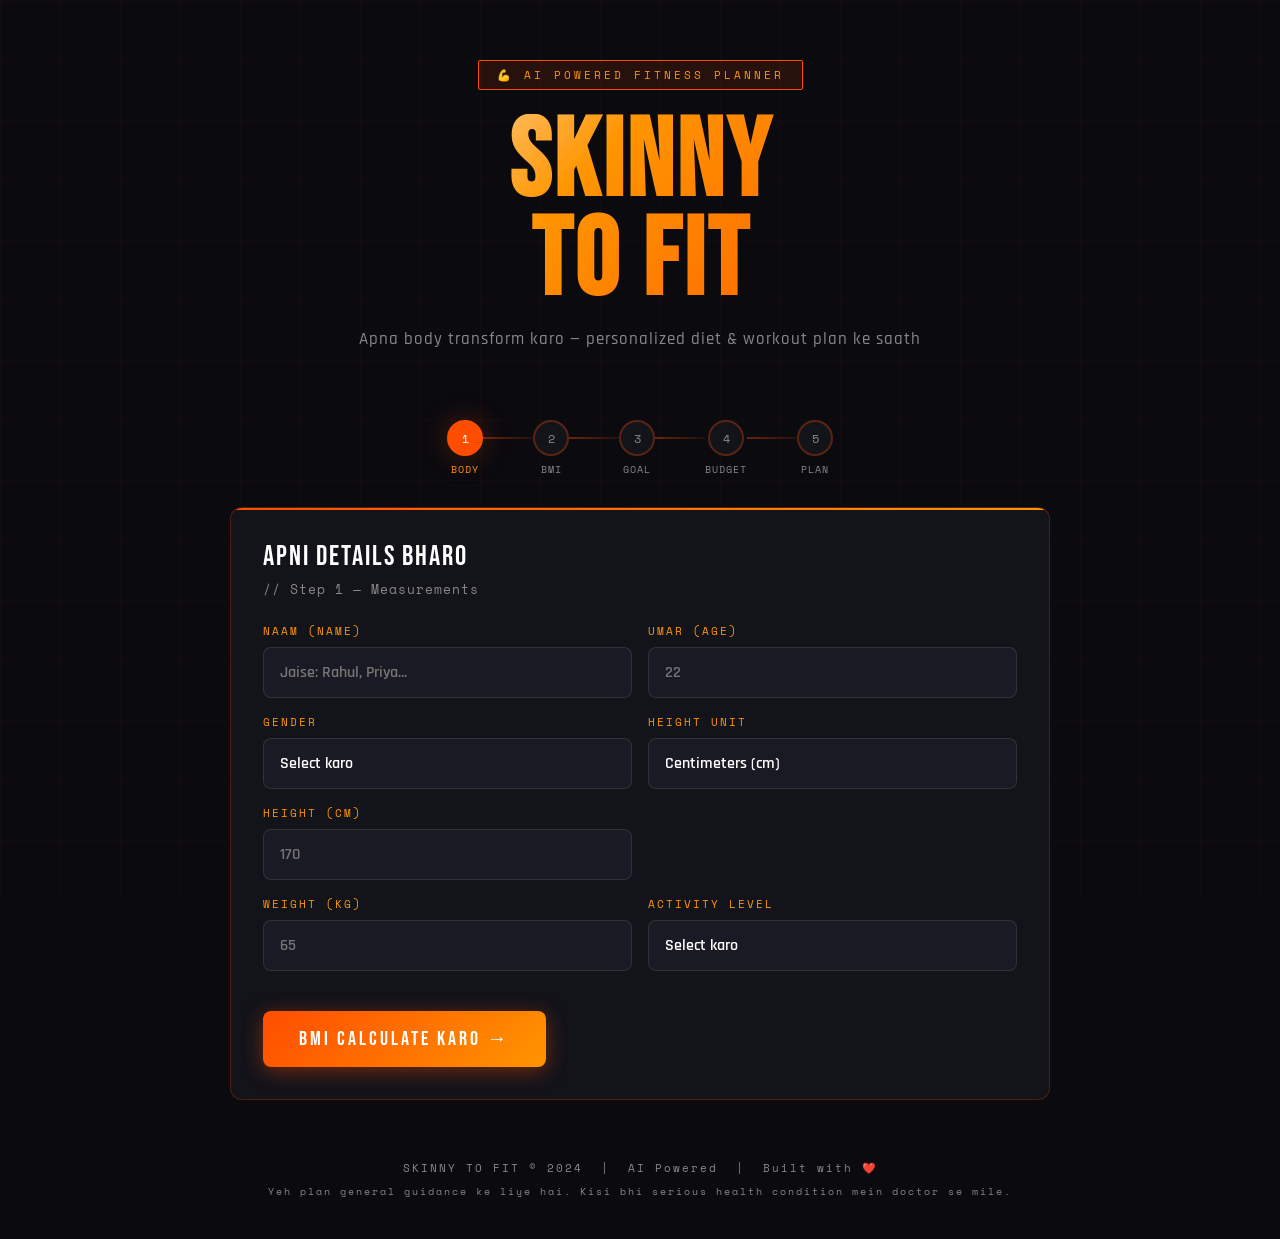
==== index (5).html @ f71738bb "Add files via upload" ====
<!DOCTYPE html>
<html lang="en">
<head>
<meta charset="UTF-8">
<meta name="viewport" content="width=device-width, initial-scale=1.0">
<title>Skinny to Fit 💪</title>
<link href="https://fonts.googleapis.com/css2?family=Bebas+Neue&family=Rajdhani:wght@400;500;600;700&family=Space+Mono:wght@400;700&display=swap" rel="stylesheet">
<style>
  :root {
    --bg: #0a0a0f;
    --card: #13131a;
    --card2: #1a1a24;
    --accent: #ff4d00;
    --accent2: #ff9500;
    --green: #00ff88;
    --blue: #00c8ff;
    --text: #f0f0f0;
    --muted: #888;
    --border: rgba(255,77,0,0.25);
    --glow: 0 0 30px rgba(255,77,0,0.3);
  }
  * { margin:0; padding:0; box-sizing:border-box; }
  html { scroll-behavior: smooth; }

  body {
    background: var(--bg);
    color: var(--text);
    font-family: 'Rajdhani', sans-serif;
    font-size: 16px;
    min-height: 100vh;
    overflow-x: hidden;
  }

  /* BG GRID */
  body::before {
    content:'';
    position:fixed; inset:0; z-index:0;
    background-image:
      linear-gradient(rgba(255,77,0,0.04) 1px, transparent 1px),
      linear-gradient(90deg, rgba(255,77,0,0.04) 1px, transparent 1px);
    background-size: 60px 60px;
    pointer-events:none;
  }

  .container { max-width: 860px; margin: 0 auto; padding: 0 20px; position:relative; z-index:1; }

  /* HERO */
  .hero {
    text-align:center;
    padding: 60px 20px 30px;
    position:relative;
  }
  .hero-badge {
    display:inline-block;
    background: rgba(255,77,0,0.12);
    border: 1px solid var(--accent);
    color: var(--accent2);
    font-family:'Space Mono',monospace;
    font-size:11px;
    letter-spacing:3px;
    padding: 6px 18px;
    border-radius:2px;
    margin-bottom:24px;
    text-transform:uppercase;
  }
  .hero h1 {
    font-family: 'Bebas Neue', sans-serif;
    font-size: clamp(64px, 12vw, 110px);
    line-height: 0.9;
    letter-spacing: 3px;
    background: linear-gradient(135deg, #fff 0%, var(--accent2) 40%, var(--accent) 100%);
    -webkit-background-clip: text;
    -webkit-text-fill-color: transparent;
    background-clip: text;
    margin-bottom:16px;
  }
  .hero p {
    color: var(--muted);
    font-size:17px;
    font-weight:500;
    letter-spacing:1px;
  }

  /* STEPS INDICATOR */
  .steps-bar {
    display:flex; align-items:center; justify-content:center;
    gap:0; margin:40px 0 30px;
  }
  .step-dot {
    display:flex; flex-direction:column; align-items:center; gap:6px;
    position:relative;
  }
  .step-dot .dot {
    width:36px; height:36px; border-radius:50%;
    border: 2px solid rgba(255,77,0,0.3);
    background: var(--card);
    display:flex; align-items:center; justify-content:center;
    font-family:'Space Mono',monospace; font-size:12px;
    color: var(--muted);
    transition:all 0.4s;
    position:relative; z-index:1;
  }
  .step-dot.active .dot {
    border-color: var(--accent);
    background: var(--accent);
    color:#fff;
    box-shadow: var(--glow);
  }
  .step-dot.done .dot {
    border-color: var(--green);
    background: rgba(0,255,136,0.15);
    color: var(--green);
  }
  .step-dot .label {
    font-size:10px; letter-spacing:1px; color:var(--muted);
    font-family:'Space Mono',monospace;
    text-align:center;
    white-space:nowrap;
    text-transform:uppercase;
  }
  .step-dot.active .label { color:var(--accent2); }
  .step-line {
    width:50px; height:2px;
    background: linear-gradient(90deg, rgba(255,77,0,0.4), rgba(255,77,0,0.1));
    margin-bottom:22px;
  }
  @media(max-width:600px){ .step-line{width:20px;} .step-dot .label{font-size:8px;} }

  /* SECTION */
  .section {
    display:none;
    animation: fadeUp 0.5s ease;
  }
  .section.active { display:block; }
  @keyframes fadeUp {
    from{opacity:0;transform:translateY(24px);}
    to{opacity:1;transform:translateY(0);}
  }

  /* CARD */
  .card {
    background: var(--card);
    border: 1px solid var(--border);
    border-radius:12px;
    padding:32px;
    margin-bottom:20px;
    position:relative;
    overflow:hidden;
  }
  .card::before {
    content:'';
    position:absolute; top:0; left:0; right:0; height:2px;
    background: linear-gradient(90deg, var(--accent), var(--accent2));
  }
  .card-title {
    font-family:'Bebas Neue',sans-serif;
    font-size:28px;
    letter-spacing:2px;
    margin-bottom:6px;
    color:#fff;
  }
  .card-sub {
    color:var(--muted); font-size:13px; letter-spacing:1px;
    margin-bottom:24px; font-family:'Space Mono',monospace;
  }

  /* FORM ELEMENTS */
  .row { display:grid; grid-template-columns:1fr 1fr; gap:16px; }
  @media(max-width:600px){ .row{grid-template-columns:1fr;} }
  .row3 { display:grid; grid-template-columns:1fr 1fr 1fr; gap:16px; }
  @media(max-width:600px){ .row3{grid-template-columns:1fr;} }

  .field { margin-bottom:16px; }
  .field label {
    display:block; font-size:11px; letter-spacing:2px;
    color:var(--accent2); font-family:'Space Mono',monospace;
    text-transform:uppercase; margin-bottom:8px;
  }
  .field input, .field select {
    width:100%; padding:14px 16px;
    background: var(--card2);
    border: 1px solid rgba(255,255,255,0.1);
    border-radius:8px;
    color:#fff;
    font-family:'Rajdhani',sans-serif;
    font-size:16px; font-weight:600;
    outline:none; transition:all 0.3s;
    -webkit-appearance:none;
  }
  .field input:focus, .field select:focus {
    border-color: var(--accent);
    box-shadow: 0 0 0 3px rgba(255,77,0,0.15);
  }
  .field select option { background:#1a1a24; }

  /* BMI DISPLAY */
  .bmi-display {
    text-align:center;
    padding:32px;
    background: var(--card2);
    border-radius:12px;
    margin:20px 0;
    border: 1px solid rgba(255,255,255,0.06);
    position:relative;
  }
  .bmi-number {
    font-family:'Bebas Neue',sans-serif;
    font-size:90px;
    line-height:1;
    transition:color 0.4s;
  }
  .bmi-label {
    font-family:'Bebas Neue',sans-serif;
    font-size:28px;
    letter-spacing:4px;
    margin:8px 0;
  }
  .bmi-msg {
    color:var(--muted); font-size:14px;
    font-family:'Space Mono',monospace;
    line-height:1.6; max-width:400px; margin:12px auto 0;
  }

  /* BMI SCALE BAR */
  .bmi-scale {
    margin:20px 0; position:relative;
  }
  .bmi-track {
    height:10px; border-radius:10px;
    background: linear-gradient(90deg, #00c8ff 0%, #00ff88 25%, #ff9500 55%, #ff4d00 80%, #ff0000 100%);
    position:relative; overflow:visible;
  }
  .bmi-pointer {
    width:18px; height:18px; border-radius:50%;
    background:#fff; border:3px solid #000;
    position:absolute; top:50%; transform:translate(-50%,-50%);
    box-shadow:0 0 12px rgba(255,255,255,0.6);
    transition: left 0.6s cubic-bezier(.34,1.56,.64,1);
  }
  .bmi-scale-labels {
    display:flex; justify-content:space-between;
    margin-top:8px;
    font-size:10px; font-family:'Space Mono',monospace; color:var(--muted);
  }

  /* GOAL CARDS */
  .goal-grid { display:grid; grid-template-columns:1fr 1fr 1fr; gap:14px; }
  @media(max-width:600px){ .goal-grid{grid-template-columns:1fr;} }

  .goal-card {
    background:var(--card2);
    border:2px solid rgba(255,255,255,0.08);
    border-radius:12px;
    padding:22px 16px;
    text-align:center;
    cursor:pointer;
    transition:all 0.3s;
    position:relative;
    overflow:hidden;
  }
  .goal-card:hover { border-color:rgba(255,77,0,0.5); transform:translateY(-3px); }
  .goal-card.selected {
    border-color:var(--accent);
    background: rgba(255,77,0,0.08);
    box-shadow:var(--glow);
  }
  .goal-card .icon { font-size:36px; margin-bottom:12px; display:block; }
  .goal-card .name {
    font-family:'Bebas Neue',sans-serif;
    font-size:20px; letter-spacing:2px;
    color:#fff; margin-bottom:6px;
  }
  .goal-card .desc { color:var(--muted); font-size:12px; line-height:1.5; }

  /* ACTIVITY LEVEL */
  .activity-grid { display:grid; grid-template-columns:1fr 1fr; gap:12px; }
  @media(max-width:600px){ .activity-grid{grid-template-columns:1fr;} }
  .act-card {
    background:var(--card2);
    border:2px solid rgba(255,255,255,0.08);
    border-radius:10px;
    padding:16px;
    cursor:pointer;
    transition:all 0.3s;
  }
  .act-card:hover { border-color:rgba(255,77,0,0.4); }
  .act-card.selected { border-color:var(--accent); background:rgba(255,77,0,0.08); }
  .act-card .act-name { font-weight:700; font-size:15px; margin-bottom:4px; }
  .act-card .act-desc { color:var(--muted); font-size:12px; }

  /* BUDGET */
  .budget-options { display:grid; grid-template-columns:repeat(3,1fr); gap:12px; margin-bottom:16px; }
  @media(max-width:600px){ .budget-options{grid-template-columns:1fr;} }
  .bud-card {
    background:var(--card2);
    border:2px solid rgba(255,255,255,0.08);
    border-radius:10px;
    padding:20px 14px;
    text-align:center;
    cursor:pointer;
    transition:all 0.3s;
  }
  .bud-card:hover { border-color:rgba(0,200,255,0.5); }
  .bud-card.selected { border-color:var(--blue); background:rgba(0,200,255,0.08); }
  .bud-card .bud-icon { font-size:28px; margin-bottom:8px; }
  .bud-card .bud-name { font-family:'Bebas Neue',sans-serif; font-size:18px; letter-spacing:2px; }
  .bud-card .bud-range { color:var(--muted); font-size:12px; font-family:'Space Mono',monospace; margin-top:4px; }

  /* BUTTONS */
  .btn {
    padding:16px 36px;
    border-radius:8px;
    border:none;
    cursor:pointer;
    font-family:'Bebas Neue',sans-serif;
    font-size:20px;
    letter-spacing:3px;
    transition:all 0.3s;
    display:inline-flex; align-items:center; gap:10px;
  }
  .btn-primary {
    background: linear-gradient(135deg, var(--accent), var(--accent2));
    color:#fff;
    box-shadow: 0 4px 20px rgba(255,77,0,0.4);
  }
  .btn-primary:hover { transform:translateY(-2px); box-shadow:0 8px 30px rgba(255,77,0,0.5); }
  .btn-primary:active { transform:translateY(0); }
  .btn-outline {
    background:transparent;
    border:2px solid rgba(255,255,255,0.15);
    color:var(--muted);
  }
  .btn-outline:hover { border-color:rgba(255,77,0,0.5); color:var(--text); }
  .btn-generate {
    background: linear-gradient(135deg, #00ff88, #00c8ff);
    color:#000;
    box-shadow:0 4px 24px rgba(0,255,136,0.35);
    width:100%;
    justify-content:center;
    font-size:24px;
    padding:20px;
  }
  .btn-generate:hover { transform:translateY(-3px); box-shadow:0 10px 40px rgba(0,255,136,0.45); }
  .btn-generate:disabled { opacity:0.5; cursor:not-allowed; transform:none; }

  .btn-row { display:flex; gap:12px; align-items:center; margin-top:24px; }

  /* RESULT */
  #result-section { display:none; }
  #result-section.active { display:block; }

  .result-header {
    text-align:center;
    padding:40px 20px;
  }
  .result-header h2 {
    font-family:'Bebas Neue',sans-serif;
    font-size:clamp(40px,8vw,72px);
    background:linear-gradient(135deg,#00ff88,#00c8ff);
    -webkit-background-clip:text; -webkit-text-fill-color:transparent;
    background-clip:text;
    margin-bottom:10px;
  }
  .result-header p { color:var(--muted); font-family:'Space Mono',monospace; font-size:13px; }

  .plan-tabs {
    display:flex; gap:0; margin-bottom:24px;
    border-radius:10px; overflow:hidden;
    border:1px solid rgba(255,255,255,0.1);
  }
  .tab-btn {
    flex:1; padding:14px;
    background:var(--card2);
    border:none; color:var(--muted);
    font-family:'Bebas Neue',sans-serif;
    font-size:18px; letter-spacing:2px;
    cursor:pointer; transition:all 0.3s;
  }
  .tab-btn.active { background:var(--accent); color:#fff; }

  .tab-content { display:none; }
  .tab-content.active { display:block; animation:fadeUp 0.3s ease; }

  /* AI RESPONSE */
  .ai-response {
    background:var(--card);
    border:1px solid rgba(0,255,136,0.2);
    border-radius:12px;
    padding:28px;
    position:relative;
    white-space:pre-wrap;
    font-family:'Rajdhani',sans-serif;
    font-size:16px;
    line-height:1.7;
    min-height:300px;
  }
  .ai-response::before {
    content:'AI POWERED';
    position:absolute; top:12px; right:16px;
    font-family:'Space Mono',monospace;
    font-size:9px; letter-spacing:2px;
    color:var(--green); opacity:0.6;
  }
  .loading-dots {
    display:inline-flex; gap:6px; align-items:center;
    padding:20px 0;
  }
  .loading-dots span {
    width:8px; height:8px; border-radius:50%;
    background:var(--accent);
    animation:bounce 1.2s infinite;
  }
  .loading-dots span:nth-child(2){ animation-delay:0.2s; }
  .loading-dots span:nth-child(3){ animation-delay:0.4s; }
  @keyframes bounce {
    0%,60%,100%{transform:translateY(0);}
    30%{transform:translateY(-10px);}
  }

  /* STAT PILLS */
  .stat-row {
    display:flex; flex-wrap:wrap; gap:10px; margin:20px 0;
  }
  .stat-pill {
    background:var(--card2);
    border:1px solid rgba(255,255,255,0.08);
    border-radius:6px;
    padding:10px 16px;
    font-family:'Space Mono',monospace; font-size:12px;
  }
  .stat-pill .val { color:var(--accent2); font-weight:700; font-size:16px; display:block; }
  .stat-pill .key { color:var(--muted); font-size:10px; }

  /* SEPARATOR */
  .sep {
    height:1px;
    background:linear-gradient(90deg, transparent, rgba(255,77,0,0.3), transparent);
    margin:24px 0;
  }

  /* FOOTER */
  footer {
    text-align:center; padding:40px 20px;
    color:var(--muted); font-family:'Space Mono',monospace; font-size:11px;
    letter-spacing:2px;
  }

  /* TYPEWRITER */
  .typewriter { border-right:2px solid var(--accent); }

  /* CHECKBOX TOGGLE */
  .toggle-row { display:flex; align-items:center; gap:12px; margin-bottom:12px; cursor:pointer; }
  .toggle {
    width:44px; height:24px; border-radius:12px;
    background:rgba(255,255,255,0.1);
    position:relative; transition:background 0.3s; flex-shrink:0;
  }
  .toggle::after {
    content:''; position:absolute;
    width:18px; height:18px; border-radius:50%;
    background:#fff; top:3px; left:3px;
    transition:left 0.3s;
  }
  .toggle.on { background:var(--accent); }
  .toggle.on::after { left:23px; }

  /* TAGS */
  .tag {
    display:inline-block;
    background:rgba(255,77,0,0.12);
    border:1px solid rgba(255,77,0,0.3);
    color:var(--accent2);
    font-size:11px; letter-spacing:1px;
    padding:4px 10px; border-radius:4px;
    font-family:'Space Mono',monospace;
    text-transform:uppercase; margin:3px;
  }
  .tag.green { background:rgba(0,255,136,0.1); border-color:rgba(0,255,136,0.3); color:var(--green); }
  .tag.blue { background:rgba(0,200,255,0.1); border-color:rgba(0,200,255,0.3); color:var(--blue); }

  /* NOTIFICATION */
  .notif {
    position:fixed; bottom:24px; right:24px;
    background:var(--card);
    border:1px solid var(--accent);
    border-radius:10px;
    padding:14px 20px;
    font-family:'Space Mono',monospace; font-size:12px;
    box-shadow: var(--glow);
    z-index:100;
    transform:translateY(100px); opacity:0;
    transition:all 0.4s cubic-bezier(.34,1.56,.64,1);
    max-width:300px;
  }
  .notif.show { transform:translateY(0); opacity:1; }

  /* RESPONSIVE TWEAKS */
  @media(max-width:480px){
    .card { padding:20px 16px; }
    .btn { padding:14px 24px; font-size:17px; }
  }
</style>
</head>
<body>

<div class="container">
  <!-- HERO -->
  <div class="hero">
    <div class="hero-badge">💪 AI Powered Fitness Planner</div>
    <h1>SKINNY<br>TO FIT</h1>
    <p>Apna body transform karo — personalized diet & workout plan ke saath</p>
  </div>

  <!-- STEPS BAR -->
  <div class="steps-bar">
    <div class="step-dot active" id="step1-dot">
      <div class="dot">1</div>
      <div class="label">Body</div>
    </div>
    <div class="step-line"></div>
    <div class="step-dot" id="step2-dot">
      <div class="dot">2</div>
      <div class="label">BMI</div>
    </div>
    <div class="step-line"></div>
    <div class="step-dot" id="step3-dot">
      <div class="dot">3</div>
      <div class="label">Goal</div>
    </div>
    <div class="step-line"></div>
    <div class="step-dot" id="step4-dot">
      <div class="dot">4</div>
      <div class="label">Budget</div>
    </div>
    <div class="step-line"></div>
    <div class="step-dot" id="step5-dot">
      <div class="dot">5</div>
      <div class="label">Plan</div>
    </div>
  </div>

  <!-- SECTION 1: BODY STATS -->
  <div class="section active" id="sec1">
    <div class="card">
      <div class="card-title">APNI DETAILS BHARO</div>
      <div class="card-sub">// Step 1 — Measurements</div>

      <div class="row">
        <div class="field">
          <label>Naam (Name)</label>
          <input type="text" id="name" placeholder="Jaise: Rahul, Priya...">
        </div>
        <div class="field">
          <label>Umar (Age)</label>
          <input type="number" id="age" placeholder="22" min="10" max="100">
        </div>
      </div>

      <div class="row">
        <div class="field">
          <label>Gender</label>
          <select id="gender">
            <option value="">Select karo</option>
            <option value="male">Male (Mard)</option>
            <option value="female">Female (Aurat)</option>
          </select>
        </div>
        <div class="field">
          <label>Height Unit</label>
          <select id="height-unit" onchange="toggleHeightInput()">
            <option value="cm">Centimeters (cm)</option>
            <option value="ft">Feet & Inches</option>
          </select>
        </div>
      </div>

      <div class="row" id="height-cm-row">
        <div class="field">
          <label>Height (cm)</label>
          <input type="number" id="height-cm" placeholder="170" min="100" max="250">
        </div>
      </div>
      <div class="row" id="height-ft-row" style="display:none;">
        <div class="field">
          <label>Height — Feet</label>
          <input type="number" id="height-ft" placeholder="5" min="3" max="8">
        </div>
        <div class="field">
          <label>Height — Inches</label>
          <input type="number" id="height-in" placeholder="7" min="0" max="11">
        </div>
      </div>

      <div class="row">
        <div class="field">
          <label>Weight (kg)</label>
          <input type="number" id="weight" placeholder="65" min="20" max="300">
        </div>
        <div class="field">
          <label>Activity Level</label>
          <select id="activity">
            <option value="">Select karo</option>
            <option value="sedentary">Sedentary — Koi exercise nahi</option>
            <option value="light">Light — Thodi walk etc</option>
            <option value="moderate">Moderate — Week mein 3-4 din</option>
            <option value="active">Active — Almost daily</option>
            <option value="very_active">Very Active — Intense daily</option>
          </select>
        </div>
      </div>

      <div class="btn-row">
        <button class="btn btn-primary" onclick="calcBMI()">
          BMI CALCULATE KARO →
        </button>
      </div>
    </div>
  </div>

  <!-- SECTION 2: BMI RESULT -->
  <div class="section" id="sec2">
    <div class="card">
      <div class="card-title">TERA BMI</div>
      <div class="card-sub">// Step 2 — Body Mass Index</div>

      <div class="bmi-display">
        <div class="bmi-number" id="bmi-val">--</div>
        <div class="bmi-label" id="bmi-cat">—</div>
        <div class="bmi-msg" id="bmi-msg">Apni details bhar ke BMI calculate karo</div>
      </div>

      <div class="bmi-scale">
        <div class="bmi-track">
          <div class="bmi-pointer" id="bmi-ptr" style="left:0%"></div>
        </div>
        <div class="bmi-scale-labels">
          <span>Underweight<br>&lt;18.5</span>
          <span>Normal<br>18.5–25</span>
          <span>Overweight<br>25–30</span>
          <span>Obese<br>&gt;30</span>
        </div>
      </div>

      <div class="stat-row" id="stat-pills"></div>

      <div class="btn-row">
        <button class="btn btn-outline" onclick="goTo(1)">← Wapas</button>
        <button class="btn btn-primary" onclick="goTo(3)">GOAL SELECT KARO →</button>
      </div>
    </div>
  </div>

  <!-- SECTION 3: GOAL -->
  <div class="section" id="sec3">
    <div class="card">
      <div class="card-title">APNA GOAL CHUNO</div>
      <div class="card-sub">// Step 3 — Fitness Goal</div>

      <div class="goal-grid">
        <div class="goal-card" onclick="selectGoal('muscle_gain', this)">
          <span class="icon">💪</span>
          <div class="name">MUSCLE GAIN</div>
          <div class="desc">Muscle build karna hai, body bananai hai</div>
        </div>
        <div class="goal-card" onclick="selectGoal('fat_loss', this)">
          <span class="icon">🔥</span>
          <div class="name">FAT LOSS</div>
          <div class="desc">Pet aur body ka extra fat ghatana hai</div>
        </div>
        <div class="goal-card" onclick="selectGoal('maintain', this)">
          <span class="icon">⚖️</span>
          <div class="name">MAINTAIN</div>
          <div class="desc">Current weight maintain karna hai, fit rehna hai</div>
        </div>
        <div class="goal-card" onclick="selectGoal('skinny_to_fit', this)">
          <span class="icon">🦴</span>
          <div class="name">SKINNY TO FIT</div>
          <div class="desc">Patla hoon, muscle + weight gain karna hai</div>
        </div>
        <div class="goal-card" onclick="selectGoal('body_recomp', this)">
          <span class="icon">🔄</span>
          <div class="name">BODY RECOMP</div>
          <div class="desc">Fat lose karte hue muscle gain karna hai</div>
        </div>
        <div class="goal-card" onclick="selectGoal('athletic', this)">
          <span class="icon">🏃</span>
          <div class="name">ATHLETIC</div>
          <div class="desc">Stamina, speed aur performance improve karna</div>
        </div>
      </div>

      <div class="sep"></div>

      <div class="card-sub" style="margin-bottom:16px;">// TARGET AREA (multiple select kar sakte ho)</div>
      <div style="display:flex;flex-wrap:wrap;gap:10px;" id="target-area">
        <div class="tag" onclick="toggleTag(this,'chest')" style="cursor:pointer;font-size:13px;padding:8px 16px;">Chest</div>
        <div class="tag" onclick="toggleTag(this,'back')" style="cursor:pointer;font-size:13px;padding:8px 16px;">Back</div>
        <div class="tag" onclick="toggleTag(this,'arms')" style="cursor:pointer;font-size:13px;padding:8px 16px;">Arms</div>
        <div class="tag" onclick="toggleTag(this,'legs')" style="cursor:pointer;font-size:13px;padding:8px 16px;">Legs</div>
        <div class="tag" onclick="toggleTag(this,'shoulders')" style="cursor:pointer;font-size:13px;padding:8px 16px;">Shoulders</div>
        <div class="tag" onclick="toggleTag(this,'abs')" style="cursor:pointer;font-size:13px;padding:8px 16px;">Abs / Core</div>
        <div class="tag" onclick="toggleTag(this,'glutes')" style="cursor:pointer;font-size:13px;padding:8px 16px;">Glutes</div>
        <div class="tag" onclick="toggleTag(this,'full_body')" style="cursor:pointer;font-size:13px;padding:8px 16px;">Full Body</div>
      </div>

      <div class="sep"></div>
      <div class="card-sub" style="margin-bottom:12px;">// DIETARY PREFERENCE</div>
      <div class="field">
        <select id="diet-pref">
          <option value="no_restriction">Sab kuch khata/khati hoon (No restriction)</option>
          <option value="vegetarian">Vegetarian (Shakahari)</option>
          <option value="vegan">Vegan (No dairy/eggs)</option>
          <option value="eggetarian">Eggetarian (Veg + Eggs)</option>
          <option value="non_veg">Non-Vegetarian</option>
          <option value="jain">Jain Diet</option>
        </select>
      </div>

      <div class="btn-row">
        <button class="btn btn-outline" onclick="goTo(2)">← Wapas</button>
        <button class="btn btn-primary" onclick="goToStep4()">BUDGET STEP →</button>
      </div>
    </div>
  </div>

  <!-- SECTION 4: BUDGET -->
  <div class="section" id="sec4">
    <div class="card">
      <div class="card-title">BUDGET & PREFERENCES</div>
      <div class="card-sub">// Step 4 — Kitna Kharcha Karna Hai?</div>

      <div class="card-sub" style="margin-bottom:12px;">// DAILY DIET BUDGET (per day)</div>
      <div class="budget-options">
        <div class="bud-card" onclick="selectBudget('low',this)">
          <div class="bud-icon">🪙</div>
          <div class="bud-name">BUDGET</div>
          <div class="bud-range">₹100–₹200/day</div>
        </div>
        <div class="bud-card" onclick="selectBudget('mid',this)">
          <div class="bud-icon">💰</div>
          <div class="bud-name">MODERATE</div>
          <div class="bud-range">₹200–₹400/day</div>
        </div>
        <div class="bud-card" onclick="selectBudget('high',this)">
          <div class="bud-icon">💎</div>
          <div class="bud-name">PREMIUM</div>
          <div class="bud-range">₹400–₹800/day</div>
        </div>
      </div>

      <div class="sep"></div>
      <div class="card-sub" style="margin-bottom:12px;">// GYM AVAILABILITY</div>
      <div class="activity-grid">
        <div class="act-card" onclick="selectGym('gym',this)">
          <div class="act-name">🏋️ Gym Member Hoon</div>
          <div class="act-desc">Full equipment available hai</div>
        </div>
        <div class="act-card" onclick="selectGym('home',this)">
          <div class="act-name">🏠 Home Workout</div>
          <div class="act-desc">Ghar pe hi karna hai, bina equipment</div>
        </div>
        <div class="act-card" onclick="selectGym('minimal',this)">
          <div class="act-name">🎽 Minimal Equipment</div>
          <div class="act-desc">Dumbbells / resistance bands hain</div>
        </div>
        <div class="act-card" onclick="selectGym('outdoor',this)">
          <div class="act-name">🌳 Outdoor / Park</div>
          <div class="act-desc">Park mein bodyweight workout</div>
        </div>
      </div>

      <div class="sep"></div>
      <div class="card-sub" style="margin-bottom:12px;">// KITNE DIN WORKOUT KARO GE?</div>
      <div class="field">
        <select id="workout-days">
          <option value="3">3 din per week</option>
          <option value="4">4 din per week</option>
          <option value="5" selected>5 din per week</option>
          <option value="6">6 din per week</option>
          <option value="7">7 din per week (Everyday)</option>
        </select>
      </div>

      <div class="sep"></div>
      <div class="card-sub" style="margin-bottom:12px;">// SUPPLEMENTS</div>
      <label class="toggle-row" onclick="toggleSupp()">
        <div class="toggle" id="supp-toggle"></div>
        <span style="font-size:14px;color:var(--text);">Supplements lene mein interested hoon (Protein powder, Creatine, etc.)</span>
      </label>

      <div class="sep"></div>
      <div class="card-sub" style="margin-bottom:12px;">// HEALTH CONDITIONS (optional)</div>
      <div class="field">
        <input type="text" id="health-cond" placeholder="Jaise: Diabetes, BP, Knee injury, None">
      </div>

      <div class="btn-row">
        <button class="btn btn-outline" onclick="goTo(3)">← Wapas</button>
      </div>
    </div>

    <!-- GENERATE BUTTON -->
    <div style="margin-top:24px;">
      <button class="btn btn-generate" id="gen-btn" onclick="generatePlan()">
        ⚡ MERA PLAN GENERATE KARO
      </button>
    </div>
  </div>

  <!-- SECTION 5: RESULT -->
  <div class="section" id="sec5">
    <div class="result-header">
      <h2>TERA PERSONAL PLAN 🔥</h2>
      <p id="result-subtitle">// AI se generate kiya gaya — sirf tere liye</p>
    </div>

    <div class="stat-row" id="result-stats"></div>

    <div class="plan-tabs">
      <button class="tab-btn active" onclick="switchTab('diet',this)">🥗 DIET PLAN</button>
      <button class="tab-btn" onclick="switchTab('workout',this)">💪 WORKOUT</button>
      <button class="tab-btn" onclick="switchTab('tips',this)">✨ TIPS</button>
    </div>

    <div class="tab-content active" id="tab-diet">
      <div class="ai-response" id="diet-out">
        <div class="loading-dots"><span></span><span></span><span></span></div>
      </div>
    </div>
    <div class="tab-content" id="tab-workout">
      <div class="ai-response" id="workout-out">
        <div class="loading-dots"><span></span><span></span><span></span></div>
      </div>
    </div>
    <div class="tab-content" id="tab-tips">
      <div class="ai-response" id="tips-out">
        <div class="loading-dots"><span></span><span></span><span></span></div>
      </div>
    </div>

    <div class="btn-row" style="margin-top:24px;justify-content:center;">
      <button class="btn btn-outline" onclick="restart()">🔄 Naya Plan Banao</button>
    </div>
  </div>

</div>

<footer>
  <div>SKINNY TO FIT &copy; 2024 &nbsp;|&nbsp; AI Powered &nbsp;|&nbsp; Built with ❤️</div>
  <div style="margin-top:8px;font-size:10px;">Yeh plan general guidance ke liye hai. Kisi bhi serious health condition mein doctor se mile.</div>
</footer>

<div class="notif" id="notif"></div>

<script>
  // ── STATE ──────────────────────────────────────────────────
  const state = {
    step: 1,
    goal: null,
    budget: null,
    gym: null,
    supps: false,
    targets: [],
    bmi: null,
    name: '',
    age: 0,
    gender: '',
    weight: 0,
    heightCm: 0,
    activity: '',
    calories: 0,
  };

  // ── NAVIGATION ─────────────────────────────────────────────
  function goTo(n) {
    document.querySelectorAll('.section').forEach(s => s.classList.remove('active'));
    document.getElementById('sec' + n).classList.add('active');
    state.step = n;
    updateSteps(n);
    window.scrollTo({top:0, behavior:'smooth'});
  }

  function updateSteps(n) {
    for(let i=1;i<=5;i++){
      const dot = document.getElementById('step'+i+'-dot');
      dot.classList.remove('active','done');
      if(i < n) dot.classList.add('done');
      else if(i === n) dot.classList.add('active');
    }
  }

  // ── HEIGHT TOGGLE ──────────────────────────────────────────
  function toggleHeightInput() {
    const unit = document.getElementById('height-unit').value;
    document.getElementById('height-cm-row').style.display = unit === 'cm' ? '' : 'none';
    document.getElementById('height-ft-row').style.display = unit === 'ft' ? '' : 'none';
  }

  function getHeightCm() {
    const unit = document.getElementById('height-unit').value;
    if(unit === 'cm') {
      return parseFloat(document.getElementById('height-cm').value) || 0;
    } else {
      const ft = parseFloat(document.getElementById('height-ft').value) || 0;
      const inch = parseFloat(document.getElementById('height-in').value) || 0;
      return (ft * 30.48) + (inch * 2.54);
    }
  }

  // ── BMI CALC ───────────────────────────────────────────────
  function calcBMI() {
    const name = document.getElementById('name').value.trim();
    const age = parseInt(document.getElementById('age').value);
    const gender = document.getElementById('gender').value;
    const weight = parseFloat(document.getElementById('weight').value);
    const heightCm = getHeightCm();
    const activity = document.getElementById('activity').value;

    if(!name || !age || !gender || !weight || !heightCm || !activity) {
      showNotif('⚠️ Sab fields bharo!');
      return;
    }

    const heightM = heightCm / 100;
    const bmi = weight / (heightM * heightM);
    
    // TDEE Calculation
    let bmr;
    if(gender === 'male') {
      bmr = 10 * weight + 6.25 * heightCm - 5 * age + 5;
    } else {
      bmr = 10 * weight + 6.25 * heightCm - 5 * age - 161;
    }
    const actMul = {sedentary:1.2, light:1.375, moderate:1.55, active:1.725, very_active:1.9};
    const tdee = Math.round(bmr * (actMul[activity] || 1.55));

    // Store
    state.name = name; state.age = age; state.gender = gender;
    state.weight = weight; state.heightCm = heightCm;
    state.activity = activity; state.bmi = bmi; state.calories = tdee;

    // BMI Category
    let cat, color, msg;
    if(bmi < 18.5) {
      cat = 'UNDERWEIGHT'; color = '#00c8ff';
      msg = `${name} bhai/didi, tera weight thoda kam hai. Muscle gain aur weight gain pe focus karo. Calorie surplus mein rehna zaroori hai.`;
    } else if(bmi < 25) {
      cat = 'NORMAL WEIGHT'; color = '#00ff88';
      msg = `Wah ${name}! Tera BMI bilkul sahi range mein hai. Ab goal ke hisaab se aage badh sakte hain — muscle build karo ya fit rehna.`;
    } else if(bmi < 30) {
      cat = 'OVERWEIGHT'; color = '#ff9500';
      msg = `${name}, thoda extra fat hai body pe. Ghabrao mat! Sahi diet aur exercise se 3-6 mahine mein kaafi fark pad sakta hai.`;
    } else {
      cat = 'OBESE'; color = '#ff4d00';
      msg = `${name}, BMI high hai. Diet aur workout dono bahut important hain abhi. Slowly start karo — sustainable changes hi kaam aate hain.`;
    }

    document.getElementById('bmi-val').textContent = bmi.toFixed(1);
    document.getElementById('bmi-val').style.color = color;
    document.getElementById('bmi-cat').textContent = cat;
    document.getElementById('bmi-cat').style.color = color;
    document.getElementById('bmi-msg').textContent = msg;

    // Pointer position (BMI 10-40 range)
    const pct = Math.min(Math.max((bmi - 10) / 30 * 100, 0), 100);
    document.getElementById('bmi-ptr').style.left = pct + '%';

    // Stats
    const ibw = gender === 'male' ? 50 + 2.3*(heightCm/2.54 - 60) : 45.5 + 2.3*(heightCm/2.54 - 60);
    document.getElementById('stat-pills').innerHTML = `
      <div class="stat-pill"><span class="val">${bmi.toFixed(1)}</span><span class="key">BMI Score</span></div>
      <div class="stat-pill"><span class="val">${tdee}</span><span class="key">Daily Calories (TDEE)</span></div>
      <div class="stat-pill"><span class="val">${Math.round(ibw)} kg</span><span class="key">Ideal Weight</span></div>
      <div class="stat-pill"><span class="val">${Math.round(weight * 0.15)} kg</span><span class="key">Est. Body Fat</span></div>
      <div class="stat-pill"><span class="val">${Math.round(heightCm)} cm</span><span class="key">Height</span></div>
      <div class="stat-pill"><span class="val">${weight} kg</span><span class="key">Current Weight</span></div>
    `;

    goTo(2);
  }

  // ── GOAL SELECTION ──────────────────────────────────────────
  function selectGoal(goal, el) {
    document.querySelectorAll('.goal-card').forEach(c => c.classList.remove('selected'));
    el.classList.add('selected');
    state.goal = goal;
  }

  function toggleTag(el, val) {
    el.classList.toggle('green');
    const idx = state.targets.indexOf(val);
    if(idx > -1) state.targets.splice(idx,1);
    else state.targets.push(val);
  }

  function goToStep4() {
    if(!state.goal) { showNotif('⚠️ Pehle apna goal select karo!'); return; }
    state.dietPref = document.getElementById('diet-pref').value;
    goTo(4);
  }

  // ── BUDGET & GYM ───────────────────────────────────────────
  function selectBudget(b, el) {
    document.querySelectorAll('.bud-card').forEach(c => c.classList.remove('selected'));
    el.classList.add('selected');
    state.budget = b;
  }

  function selectGym(g, el) {
    document.querySelectorAll('.act-card').forEach(c => c.classList.remove('selected'));
    el.classList.add('selected');
    state.gym = g;
  }

  function toggleSupp() {
    state.supps = !state.supps;
    const tog = document.getElementById('supp-toggle');
    state.supps ? tog.classList.add('on') : tog.classList.remove('on');
  }

  // ── GENERATE PLAN ───────────────────────────────────────────
  async function generatePlan() {
    if(!state.budget) { showNotif('⚠️ Budget select karo!'); return; }
    if(!state.gym) { showNotif('⚠️ Gym availability select karo!'); return; }

    state.workoutDays = document.getElementById('workout-days').value;
    state.healthCond = document.getElementById('health-cond').value || 'None';

    const btn = document.getElementById('gen-btn');
    btn.disabled = true;
    btn.textContent = '⏳ Plan Bana Raha Hoon...';

    goTo(5);

    // Result stats
    const budgetLabel = {low:'₹100–200/day', mid:'₹200–400/day', high:'₹400–800/day'};
    const goalLabel = {muscle_gain:'Muscle Gain',fat_loss:'Fat Loss',maintain:'Maintain',skinny_to_fit:'Skinny to Fit',body_recomp:'Body Recomp',athletic:'Athletic'};
    document.getElementById('result-subtitle').textContent = `// ${state.name} ka personalized plan — ${goalLabel[state.goal] || state.goal} goal`;
    document.getElementById('result-stats').innerHTML = `
      <div class="stat-pill"><span class="val">${state.name}</span><span class="key">Name</span></div>
      <div class="stat-pill"><span class="val">${state.bmi?.toFixed(1)}</span><span class="key">BMI</span></div>
      <div class="stat-pill"><span class="val">${state.calories} kcal</span><span class="key">Daily TDEE</span></div>
      <div class="stat-pill"><span class="val">${goalLabel[state.goal]}</span><span class="key">Goal</span></div>
      <div class="stat-pill"><span class="val">${budgetLabel[state.budget]}</span><span class="key">Budget</span></div>
    `;

    const profile = `
Name: ${state.name}
Age: ${state.age} years
Gender: ${state.gender}
Height: ${Math.round(state.heightCm)} cm
Weight: ${state.weight} kg
BMI: ${state.bmi?.toFixed(1)}
Daily TDEE: ${state.calories} kcal
Activity Level: ${state.activity}
Fitness Goal: ${state.goal}
Target Areas: ${state.targets.length ? state.targets.join(', ') : 'Full Body'}
Dietary Preference: ${state.dietPref}
Daily Diet Budget: ${budgetLabel[state.budget]}
Gym/Equipment: ${state.gym}
Workout Days per Week: ${state.workoutDays}
Supplements Interested: ${state.supps ? 'Yes' : 'No'}
Health Conditions: ${state.healthCond}
    `.trim();

    // Fetch all 3 plans in parallel
    await Promise.all([
      fetchPlan('diet', profile),
      fetchPlan('workout', profile),
      fetchPlan('tips', profile)
    ]);

    btn.disabled = false;
    btn.textContent = '⚡ MERA PLAN GENERATE KARO';
    showNotif('✅ Plan ready hai bhai! Dekho niche 👇');
  }

  async function fetchPlan(type, profile) {
    const prompts = {
      diet: `Tu ek expert Indian nutritionist hai. Niche diye gaye client ke liye ek DETAILED weekly diet plan bana.

CLIENT PROFILE:
${profile}

RULES:
- Hinglish mein likho (Hindi + English mix — jaise Indians bolte hain)
- Budget ke hisaab se Indian foods use karo (chawal, dal, roti, sabzi, eggs, paneer, chicken, etc.)
- Breakfast, Lunch, Dinner aur 2 Snacks CLEARLY likho for each day
- Har meal mein approximate calories aur protein likho
- 7-day plan do (Monday se Sunday)
- Goal ke hisaab se calories adjust karo (surplus/deficit/maintenance)
- Daily total macros bhi batao
- Meal timing bhi suggest karo (kab khana chahiye)
- Simple Indian ingredients use karo jo easily mile
- Engaging aur motivating tone rakho`,

      workout: `Tu ek expert Indian fitness trainer hai. Niche diye client ke liye ek DETAILED weekly workout plan bana.

CLIENT PROFILE:
${profile}

RULES:
- Hinglish mein likho
- ${state.workoutDays} din ka plan bana, rest days bhi batao
- Har exercise ke liye: Sets x Reps, rest time, aur form tips
- Warm-up aur cool-down include karo
- Beginner/intermediate/advanced ke hisaab se difficulty adjust karo
- Equipment ke hisaab se exercises suggest karo (${state.gym})
- Target areas pe focus karo
- Weekly progression bhi batao (kaise weight/reps badhate hain)
- Motivating tone rakho bhai wala style mein`,

      tips: `Tu ek Indian fitness coach hai. Client ke liye personalized TIPS aur LIFESTYLE advice do.

CLIENT PROFILE:
${profile}

RULES:
- Hinglish mein likho
- In topics cover karo:
  1. 🌙 Sleep aur Recovery
  2. 💧 Hydration (kitna paani peena hai)
  3. 🧘 Stress management
  4. 📈 Progress tracking kaise karo
  5. ⚠️ Common mistakes jo beginners karte hain
  6. 💊 Supplements ke baare mein (agar interested hain)
  7. 🎯 Goal tak kitne time mein pahunche ge (realistic timeline)
  8. 🔥 Motivation tips
- Practical aur actionable advice do
- Desi style mein relate karo`
    };

    const outId = type === 'diet' ? 'diet-out' : type === 'workout' ? 'workout-out' : 'tips-out';
    const outEl = document.getElementById(outId);
    outEl.innerHTML = '<div class="loading-dots"><span></span><span></span><span></span></div>';

    try {
      const response = await fetch('https://api.anthropic.com/v1/messages', {
        method: 'POST',
        headers: { 'Content-Type': 'application/json' },
        body: JSON.stringify({
          model: 'claude-sonnet-4-20250514',
          max_tokens: 1800,
          messages: [{ role: 'user', content: prompts[type] }]
        })
      });

      const data = await response.json();
      if(data.content && data.content[0]) {
        const text = data.content.map(b => b.text || '').join('\n');
        outEl.textContent = text;
      } else {
        outEl.textContent = '⚠️ Plan generate karne mein dikkat aayi. Dobara try karo.';
      }
    } catch(e) {
      outEl.textContent = '⚠️ Network error! Internet check karo aur dobara try karo.';
    }
  }

  // ── TABS ───────────────────────────────────────────────────
  function switchTab(tab, el) {
    document.querySelectorAll('.tab-btn').forEach(b => b.classList.remove('active'));
    document.querySelectorAll('.tab-content').forEach(c => c.classList.remove('active'));
    el.classList.add('active');
    document.getElementById('tab-'+tab).classList.add('active');
  }

  // ── RESTART ─────────────────────────────────────────────────
  function restart() {
    state.goal = null; state.budget = null; state.gym = null;
    state.supps = false; state.targets = [];
    document.querySelectorAll('.goal-card,.bud-card,.act-card').forEach(c=>c.classList.remove('selected'));
    document.querySelectorAll('#target-area .tag').forEach(t=>t.classList.remove('green'));
    document.getElementById('supp-toggle').classList.remove('on');
    document.getElementById('gen-btn').disabled = false;
    document.getElementById('gen-btn').textContent = '⚡ MERA PLAN GENERATE KARO';
    goTo(1);
  }

  // ── NOTIFICATION ────────────────────────────────────────────
  function showNotif(msg) {
    const el = document.getElementById('notif');
    el.textContent = msg;
    el.classList.add('show');
    setTimeout(() => el.classList.remove('show'), 3000);
  }
</script>
</body>
</html>
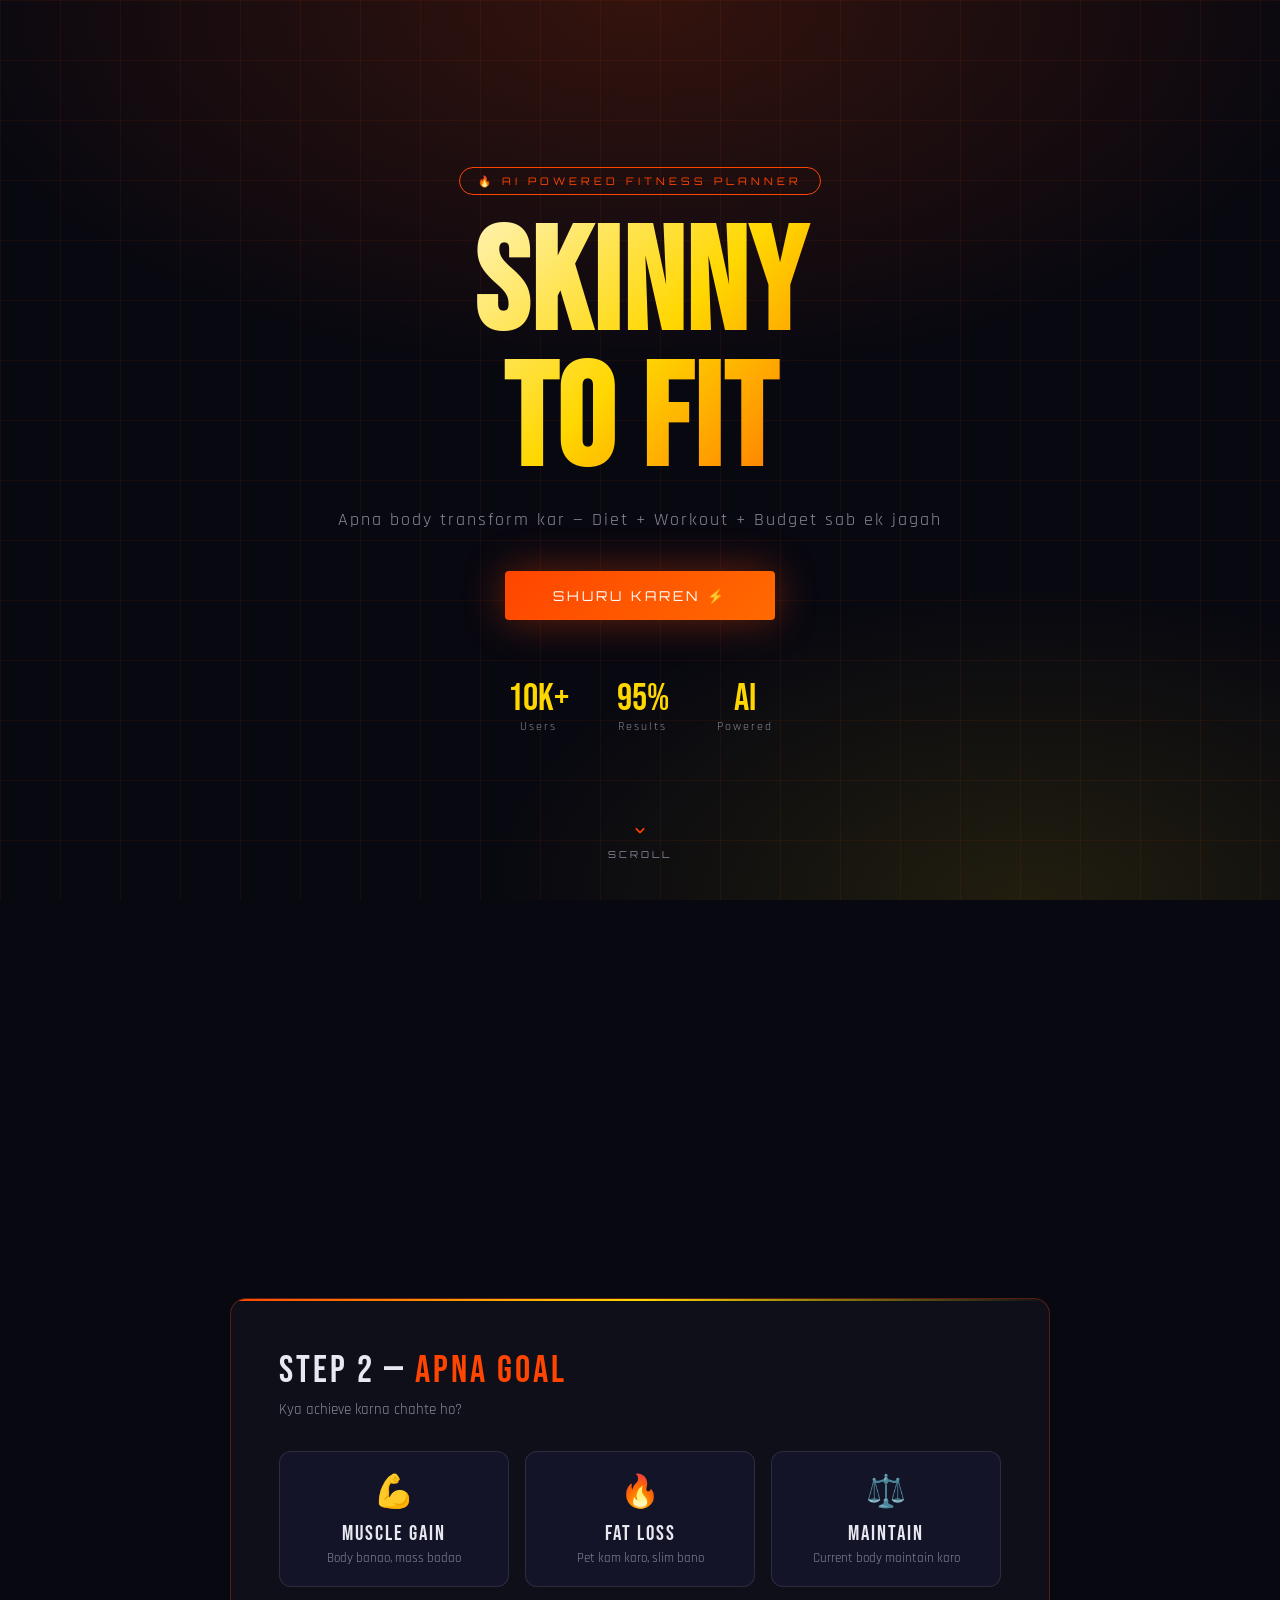
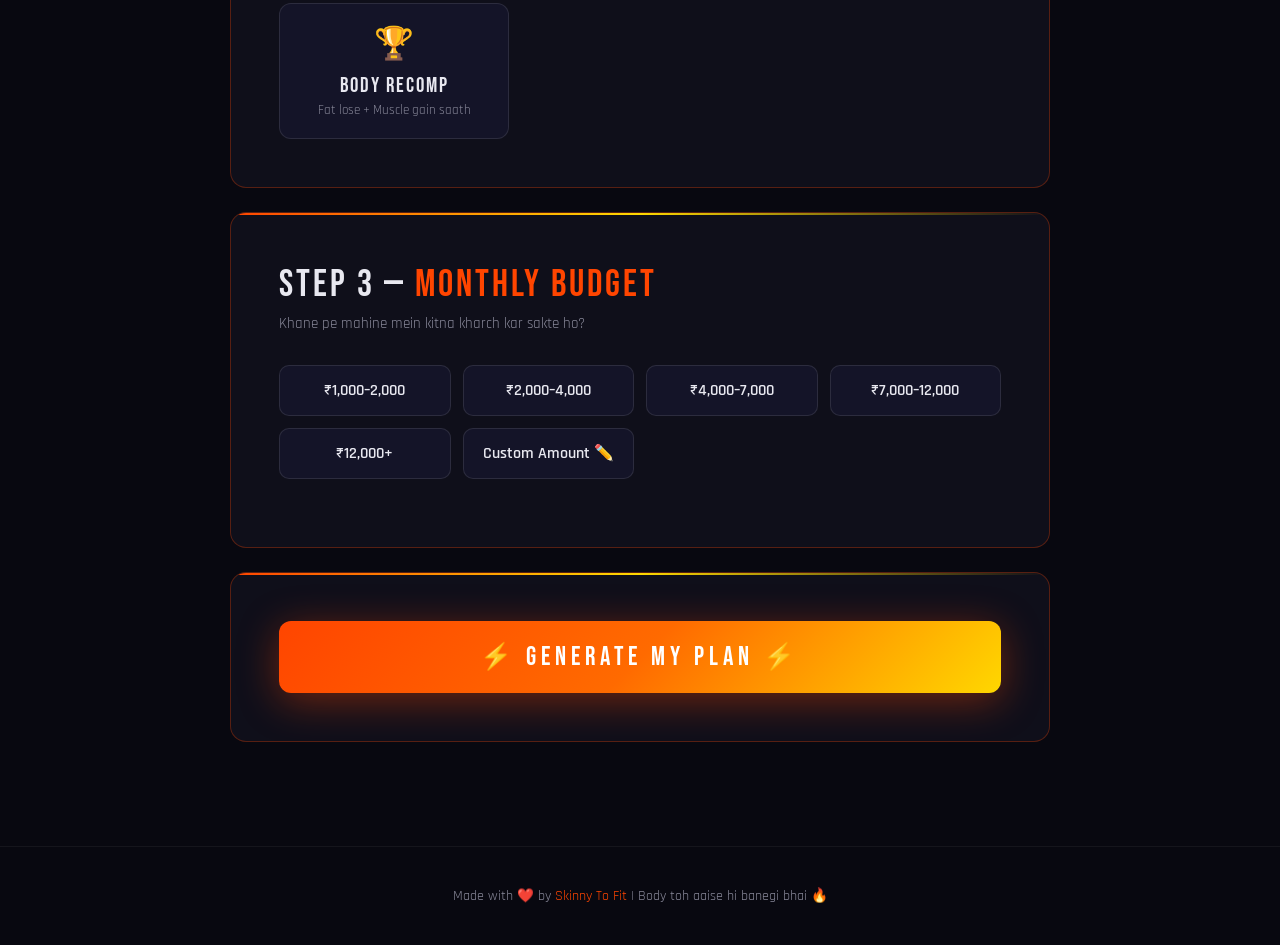
==== commit c01aa8d7: "Add files via upload" ====
--- a/index (5).html
+++ b/index (5).html
@@ -3,1187 +3,969 @@
 <head>
 <meta charset="UTF-8">
 <meta name="viewport" content="width=device-width, initial-scale=1.0">
-<title>Skinny to Fit 💪</title>
-<link href="https://fonts.googleapis.com/css2?family=Bebas+Neue&family=Rajdhani:wght@400;500;600;700&family=Space+Mono:wght@400;700&display=swap" rel="stylesheet">
+<title>Skinny To Fit | Transform Your Body</title>
+<link rel="preconnect" href="https://fonts.googleapis.com">
+<link href="https://fonts.googleapis.com/css2?family=Bebas+Neue&family=Rajdhani:wght@400;500;600;700&family=Orbitron:wght@400;700;900&display=swap" rel="stylesheet">
 <style>
-  :root {
-    --bg: #0a0a0f;
-    --card: #13131a;
-    --card2: #1a1a24;
-    --accent: #ff4d00;
-    --accent2: #ff9500;
-    --green: #00ff88;
-    --blue: #00c8ff;
-    --text: #f0f0f0;
-    --muted: #888;
-    --border: rgba(255,77,0,0.25);
-    --glow: 0 0 30px rgba(255,77,0,0.3);
-  }
-  * { margin:0; padding:0; box-sizing:border-box; }
-  html { scroll-behavior: smooth; }
-
-  body {
-    background: var(--bg);
-    color: var(--text);
-    font-family: 'Rajdhani', sans-serif;
-    font-size: 16px;
-    min-height: 100vh;
-    overflow-x: hidden;
-  }
-
-  /* BG GRID */
-  body::before {
-    content:'';
-    position:fixed; inset:0; z-index:0;
-    background-image:
-      linear-gradient(rgba(255,77,0,0.04) 1px, transparent 1px),
-      linear-gradient(90deg, rgba(255,77,0,0.04) 1px, transparent 1px);
-    background-size: 60px 60px;
-    pointer-events:none;
-  }
-
-  .container { max-width: 860px; margin: 0 auto; padding: 0 20px; position:relative; z-index:1; }
-
-  /* HERO */
-  .hero {
-    text-align:center;
-    padding: 60px 20px 30px;
-    position:relative;
-  }
-  .hero-badge {
-    display:inline-block;
-    background: rgba(255,77,0,0.12);
-    border: 1px solid var(--accent);
-    color: var(--accent2);
-    font-family:'Space Mono',monospace;
-    font-size:11px;
-    letter-spacing:3px;
-    padding: 6px 18px;
-    border-radius:2px;
-    margin-bottom:24px;
-    text-transform:uppercase;
-  }
-  .hero h1 {
-    font-family: 'Bebas Neue', sans-serif;
-    font-size: clamp(64px, 12vw, 110px);
-    line-height: 0.9;
-    letter-spacing: 3px;
-    background: linear-gradient(135deg, #fff 0%, var(--accent2) 40%, var(--accent) 100%);
-    -webkit-background-clip: text;
-    -webkit-text-fill-color: transparent;
-    background-clip: text;
-    margin-bottom:16px;
-  }
-  .hero p {
-    color: var(--muted);
-    font-size:17px;
-    font-weight:500;
-    letter-spacing:1px;
-  }
-
-  /* STEPS INDICATOR */
-  .steps-bar {
-    display:flex; align-items:center; justify-content:center;
-    gap:0; margin:40px 0 30px;
-  }
-  .step-dot {
-    display:flex; flex-direction:column; align-items:center; gap:6px;
-    position:relative;
-  }
-  .step-dot .dot {
-    width:36px; height:36px; border-radius:50%;
-    border: 2px solid rgba(255,77,0,0.3);
-    background: var(--card);
-    display:flex; align-items:center; justify-content:center;
-    font-family:'Space Mono',monospace; font-size:12px;
-    color: var(--muted);
-    transition:all 0.4s;
-    position:relative; z-index:1;
-  }
-  .step-dot.active .dot {
-    border-color: var(--accent);
-    background: var(--accent);
-    color:#fff;
-    box-shadow: var(--glow);
-  }
-  .step-dot.done .dot {
-    border-color: var(--green);
-    background: rgba(0,255,136,0.15);
-    color: var(--green);
-  }
-  .step-dot .label {
-    font-size:10px; letter-spacing:1px; color:var(--muted);
-    font-family:'Space Mono',monospace;
-    text-align:center;
-    white-space:nowrap;
-    text-transform:uppercase;
-  }
-  .step-dot.active .label { color:var(--accent2); }
-  .step-line {
-    width:50px; height:2px;
-    background: linear-gradient(90deg, rgba(255,77,0,0.4), rgba(255,77,0,0.1));
-    margin-bottom:22px;
-  }
-  @media(max-width:600px){ .step-line{width:20px;} .step-dot .label{font-size:8px;} }
-
-  /* SECTION */
-  .section {
-    display:none;
-    animation: fadeUp 0.5s ease;
-  }
-  .section.active { display:block; }
-  @keyframes fadeUp {
-    from{opacity:0;transform:translateY(24px);}
-    to{opacity:1;transform:translateY(0);}
-  }
-
-  /* CARD */
-  .card {
-    background: var(--card);
-    border: 1px solid var(--border);
-    border-radius:12px;
-    padding:32px;
-    margin-bottom:20px;
-    position:relative;
-    overflow:hidden;
-  }
-  .card::before {
-    content:'';
-    position:absolute; top:0; left:0; right:0; height:2px;
-    background: linear-gradient(90deg, var(--accent), var(--accent2));
-  }
-  .card-title {
-    font-family:'Bebas Neue',sans-serif;
-    font-size:28px;
-    letter-spacing:2px;
-    margin-bottom:6px;
-    color:#fff;
-  }
-  .card-sub {
-    color:var(--muted); font-size:13px; letter-spacing:1px;
-    margin-bottom:24px; font-family:'Space Mono',monospace;
-  }
-
-  /* FORM ELEMENTS */
-  .row { display:grid; grid-template-columns:1fr 1fr; gap:16px; }
-  @media(max-width:600px){ .row{grid-template-columns:1fr;} }
-  .row3 { display:grid; grid-template-columns:1fr 1fr 1fr; gap:16px; }
-  @media(max-width:600px){ .row3{grid-template-columns:1fr;} }
-
-  .field { margin-bottom:16px; }
-  .field label {
-    display:block; font-size:11px; letter-spacing:2px;
-    color:var(--accent2); font-family:'Space Mono',monospace;
-    text-transform:uppercase; margin-bottom:8px;
-  }
-  .field input, .field select {
-    width:100%; padding:14px 16px;
-    background: var(--card2);
-    border: 1px solid rgba(255,255,255,0.1);
-    border-radius:8px;
-    color:#fff;
-    font-family:'Rajdhani',sans-serif;
-    font-size:16px; font-weight:600;
-    outline:none; transition:all 0.3s;
-    -webkit-appearance:none;
-  }
-  .field input:focus, .field select:focus {
-    border-color: var(--accent);
-    box-shadow: 0 0 0 3px rgba(255,77,0,0.15);
-  }
-  .field select option { background:#1a1a24; }
-
-  /* BMI DISPLAY */
-  .bmi-display {
-    text-align:center;
-    padding:32px;
-    background: var(--card2);
-    border-radius:12px;
-    margin:20px 0;
-    border: 1px solid rgba(255,255,255,0.06);
-    position:relative;
-  }
-  .bmi-number {
-    font-family:'Bebas Neue',sans-serif;
-    font-size:90px;
-    line-height:1;
-    transition:color 0.4s;
-  }
-  .bmi-label {
-    font-family:'Bebas Neue',sans-serif;
-    font-size:28px;
-    letter-spacing:4px;
-    margin:8px 0;
-  }
-  .bmi-msg {
-    color:var(--muted); font-size:14px;
-    font-family:'Space Mono',monospace;
-    line-height:1.6; max-width:400px; margin:12px auto 0;
-  }
-
-  /* BMI SCALE BAR */
-  .bmi-scale {
-    margin:20px 0; position:relative;
-  }
-  .bmi-track {
-    height:10px; border-radius:10px;
-    background: linear-gradient(90deg, #00c8ff 0%, #00ff88 25%, #ff9500 55%, #ff4d00 80%, #ff0000 100%);
-    position:relative; overflow:visible;
-  }
-  .bmi-pointer {
-    width:18px; height:18px; border-radius:50%;
-    background:#fff; border:3px solid #000;
-    position:absolute; top:50%; transform:translate(-50%,-50%);
-    box-shadow:0 0 12px rgba(255,255,255,0.6);
-    transition: left 0.6s cubic-bezier(.34,1.56,.64,1);
-  }
-  .bmi-scale-labels {
-    display:flex; justify-content:space-between;
-    margin-top:8px;
-    font-size:10px; font-family:'Space Mono',monospace; color:var(--muted);
-  }
-
-  /* GOAL CARDS */
-  .goal-grid { display:grid; grid-template-columns:1fr 1fr 1fr; gap:14px; }
-  @media(max-width:600px){ .goal-grid{grid-template-columns:1fr;} }
-
-  .goal-card {
-    background:var(--card2);
-    border:2px solid rgba(255,255,255,0.08);
-    border-radius:12px;
-    padding:22px 16px;
-    text-align:center;
-    cursor:pointer;
-    transition:all 0.3s;
-    position:relative;
-    overflow:hidden;
-  }
-  .goal-card:hover { border-color:rgba(255,77,0,0.5); transform:translateY(-3px); }
-  .goal-card.selected {
-    border-color:var(--accent);
-    background: rgba(255,77,0,0.08);
-    box-shadow:var(--glow);
-  }
-  .goal-card .icon { font-size:36px; margin-bottom:12px; display:block; }
-  .goal-card .name {
-    font-family:'Bebas Neue',sans-serif;
-    font-size:20px; letter-spacing:2px;
-    color:#fff; margin-bottom:6px;
-  }
-  .goal-card .desc { color:var(--muted); font-size:12px; line-height:1.5; }
-
-  /* ACTIVITY LEVEL */
-  .activity-grid { display:grid; grid-template-columns:1fr 1fr; gap:12px; }
-  @media(max-width:600px){ .activity-grid{grid-template-columns:1fr;} }
-  .act-card {
-    background:var(--card2);
-    border:2px solid rgba(255,255,255,0.08);
-    border-radius:10px;
-    padding:16px;
-    cursor:pointer;
-    transition:all 0.3s;
-  }
-  .act-card:hover { border-color:rgba(255,77,0,0.4); }
-  .act-card.selected { border-color:var(--accent); background:rgba(255,77,0,0.08); }
-  .act-card .act-name { font-weight:700; font-size:15px; margin-bottom:4px; }
-  .act-card .act-desc { color:var(--muted); font-size:12px; }
-
-  /* BUDGET */
-  .budget-options { display:grid; grid-template-columns:repeat(3,1fr); gap:12px; margin-bottom:16px; }
-  @media(max-width:600px){ .budget-options{grid-template-columns:1fr;} }
-  .bud-card {
-    background:var(--card2);
-    border:2px solid rgba(255,255,255,0.08);
-    border-radius:10px;
-    padding:20px 14px;
-    text-align:center;
-    cursor:pointer;
-    transition:all 0.3s;
-  }
-  .bud-card:hover { border-color:rgba(0,200,255,0.5); }
-  .bud-card.selected { border-color:var(--blue); background:rgba(0,200,255,0.08); }
-  .bud-card .bud-icon { font-size:28px; margin-bottom:8px; }
-  .bud-card .bud-name { font-family:'Bebas Neue',sans-serif; font-size:18px; letter-spacing:2px; }
-  .bud-card .bud-range { color:var(--muted); font-size:12px; font-family:'Space Mono',monospace; margin-top:4px; }
-
-  /* BUTTONS */
-  .btn {
-    padding:16px 36px;
-    border-radius:8px;
-    border:none;
-    cursor:pointer;
-    font-family:'Bebas Neue',sans-serif;
-    font-size:20px;
-    letter-spacing:3px;
-    transition:all 0.3s;
-    display:inline-flex; align-items:center; gap:10px;
-  }
-  .btn-primary {
-    background: linear-gradient(135deg, var(--accent), var(--accent2));
-    color:#fff;
-    box-shadow: 0 4px 20px rgba(255,77,0,0.4);
-  }
-  .btn-primary:hover { transform:translateY(-2px); box-shadow:0 8px 30px rgba(255,77,0,0.5); }
-  .btn-primary:active { transform:translateY(0); }
-  .btn-outline {
-    background:transparent;
-    border:2px solid rgba(255,255,255,0.15);
-    color:var(--muted);
-  }
-  .btn-outline:hover { border-color:rgba(255,77,0,0.5); color:var(--text); }
-  .btn-generate {
-    background: linear-gradient(135deg, #00ff88, #00c8ff);
-    color:#000;
-    box-shadow:0 4px 24px rgba(0,255,136,0.35);
-    width:100%;
-    justify-content:center;
-    font-size:24px;
-    padding:20px;
-  }
-  .btn-generate:hover { transform:translateY(-3px); box-shadow:0 10px 40px rgba(0,255,136,0.45); }
-  .btn-generate:disabled { opacity:0.5; cursor:not-allowed; transform:none; }
-
-  .btn-row { display:flex; gap:12px; align-items:center; margin-top:24px; }
-
-  /* RESULT */
-  #result-section { display:none; }
-  #result-section.active { display:block; }
-
-  .result-header {
-    text-align:center;
-    padding:40px 20px;
-  }
-  .result-header h2 {
-    font-family:'Bebas Neue',sans-serif;
-    font-size:clamp(40px,8vw,72px);
-    background:linear-gradient(135deg,#00ff88,#00c8ff);
-    -webkit-background-clip:text; -webkit-text-fill-color:transparent;
-    background-clip:text;
-    margin-bottom:10px;
-  }
-  .result-header p { color:var(--muted); font-family:'Space Mono',monospace; font-size:13px; }
-
-  .plan-tabs {
-    display:flex; gap:0; margin-bottom:24px;
-    border-radius:10px; overflow:hidden;
-    border:1px solid rgba(255,255,255,0.1);
-  }
-  .tab-btn {
-    flex:1; padding:14px;
-    background:var(--card2);
-    border:none; color:var(--muted);
-    font-family:'Bebas Neue',sans-serif;
-    font-size:18px; letter-spacing:2px;
-    cursor:pointer; transition:all 0.3s;
-  }
-  .tab-btn.active { background:var(--accent); color:#fff; }
-
-  .tab-content { display:none; }
-  .tab-content.active { display:block; animation:fadeUp 0.3s ease; }
-
-  /* AI RESPONSE */
-  .ai-response {
-    background:var(--card);
-    border:1px solid rgba(0,255,136,0.2);
-    border-radius:12px;
-    padding:28px;
-    position:relative;
-    white-space:pre-wrap;
-    font-family:'Rajdhani',sans-serif;
-    font-size:16px;
-    line-height:1.7;
-    min-height:300px;
-  }
-  .ai-response::before {
-    content:'AI POWERED';
-    position:absolute; top:12px; right:16px;
-    font-family:'Space Mono',monospace;
-    font-size:9px; letter-spacing:2px;
-    color:var(--green); opacity:0.6;
-  }
-  .loading-dots {
-    display:inline-flex; gap:6px; align-items:center;
-    padding:20px 0;
-  }
-  .loading-dots span {
-    width:8px; height:8px; border-radius:50%;
-    background:var(--accent);
-    animation:bounce 1.2s infinite;
-  }
-  .loading-dots span:nth-child(2){ animation-delay:0.2s; }
-  .loading-dots span:nth-child(3){ animation-delay:0.4s; }
-  @keyframes bounce {
-    0%,60%,100%{transform:translateY(0);}
-    30%{transform:translateY(-10px);}
-  }
-
-  /* STAT PILLS */
-  .stat-row {
-    display:flex; flex-wrap:wrap; gap:10px; margin:20px 0;
-  }
-  .stat-pill {
-    background:var(--card2);
-    border:1px solid rgba(255,255,255,0.08);
-    border-radius:6px;
-    padding:10px 16px;
-    font-family:'Space Mono',monospace; font-size:12px;
-  }
-  .stat-pill .val { color:var(--accent2); font-weight:700; font-size:16px; display:block; }
-  .stat-pill .key { color:var(--muted); font-size:10px; }
-
-  /* SEPARATOR */
-  .sep {
-    height:1px;
-    background:linear-gradient(90deg, transparent, rgba(255,77,0,0.3), transparent);
-    margin:24px 0;
-  }
-
-  /* FOOTER */
-  footer {
-    text-align:center; padding:40px 20px;
-    color:var(--muted); font-family:'Space Mono',monospace; font-size:11px;
-    letter-spacing:2px;
-  }
-
-  /* TYPEWRITER */
-  .typewriter { border-right:2px solid var(--accent); }
-
-  /* CHECKBOX TOGGLE */
-  .toggle-row { display:flex; align-items:center; gap:12px; margin-bottom:12px; cursor:pointer; }
-  .toggle {
-    width:44px; height:24px; border-radius:12px;
-    background:rgba(255,255,255,0.1);
-    position:relative; transition:background 0.3s; flex-shrink:0;
-  }
-  .toggle::after {
-    content:''; position:absolute;
-    width:18px; height:18px; border-radius:50%;
-    background:#fff; top:3px; left:3px;
-    transition:left 0.3s;
-  }
-  .toggle.on { background:var(--accent); }
-  .toggle.on::after { left:23px; }
-
-  /* TAGS */
-  .tag {
-    display:inline-block;
-    background:rgba(255,77,0,0.12);
-    border:1px solid rgba(255,77,0,0.3);
-    color:var(--accent2);
-    font-size:11px; letter-spacing:1px;
-    padding:4px 10px; border-radius:4px;
-    font-family:'Space Mono',monospace;
-    text-transform:uppercase; margin:3px;
-  }
-  .tag.green { background:rgba(0,255,136,0.1); border-color:rgba(0,255,136,0.3); color:var(--green); }
-  .tag.blue { background:rgba(0,200,255,0.1); border-color:rgba(0,200,255,0.3); color:var(--blue); }
-
-  /* NOTIFICATION */
-  .notif {
-    position:fixed; bottom:24px; right:24px;
-    background:var(--card);
-    border:1px solid var(--accent);
-    border-radius:10px;
-    padding:14px 20px;
-    font-family:'Space Mono',monospace; font-size:12px;
-    box-shadow: var(--glow);
-    z-index:100;
-    transform:translateY(100px); opacity:0;
-    transition:all 0.4s cubic-bezier(.34,1.56,.64,1);
-    max-width:300px;
-  }
-  .notif.show { transform:translateY(0); opacity:1; }
-
-  /* RESPONSIVE TWEAKS */
-  @media(max-width:480px){
-    .card { padding:20px 16px; }
-    .btn { padding:14px 24px; font-size:17px; }
-  }
+:root {
+  --fire: #ff4500;
+  --gold: #ffd700;
+  --neon: #00ff88;
+  --dark: #080810;
+  --card: #0f0f1a;
+  --card2: #141428;
+  --border: rgba(255,69,0,0.3);
+  --text: #e8e8f0;
+  --muted: #888899;
+}
+
+* { margin:0; padding:0; box-sizing:border-box; }
+
+html { scroll-behavior: smooth; }
+
+body {
+  background: var(--dark);
+  color: var(--text);
+  font-family: 'Rajdhani', sans-serif;
+  font-size: 16px;
+  overflow-x: hidden;
+  min-height: 100vh;
+}
+
+/* ── PRELOADER ── */
+#preloader {
+  position: fixed; inset: 0;
+  background: var(--dark);
+  display: flex; flex-direction: column;
+  align-items: center; justify-content: center;
+  z-index: 9999;
+  transition: opacity 0.6s ease, visibility 0.6s ease;
+}
+#preloader.hide { opacity:0; visibility:hidden; }
+
+.pre-logo {
+  font-family: 'Bebas Neue', sans-serif;
+  font-size: clamp(2.5rem,8vw,5rem);
+  background: linear-gradient(135deg, var(--fire), var(--gold));
+  -webkit-background-clip: text; -webkit-text-fill-color: transparent;
+  animation: pulse 1.2s ease-in-out infinite;
+  letter-spacing: 4px;
+}
+.pre-sub {
+  font-family: 'Orbitron', sans-serif;
+  font-size: 0.75rem; letter-spacing: 6px;
+  color: var(--muted); margin-top: 8px;
+  animation: fadeUp 0.8s ease both;
+}
+.pre-bar-wrap {
+  width: 240px; height: 3px;
+  background: rgba(255,255,255,0.1);
+  border-radius: 99px; margin-top: 40px; overflow: hidden;
+}
+.pre-bar {
+  height: 100%;
+  background: linear-gradient(90deg, var(--fire), var(--gold));
+  border-radius: 99px;
+  width: 0;
+  animation: load 2.2s cubic-bezier(.4,0,.2,1) forwards;
+}
+.pre-pct {
+  font-family: 'Orbitron', sans-serif;
+  font-size: 0.7rem; color: var(--gold);
+  margin-top: 10px; letter-spacing: 2px;
+}
+
+@keyframes load { to { width:100%; } }
+@keyframes pulse { 0%,100%{opacity:1;transform:scale(1)} 50%{opacity:.8;transform:scale(0.97)} }
+@keyframes fadeUp { from{opacity:0;transform:translateY(20px)} to{opacity:1;transform:translateY(0)} }
+
+/* ── HERO ── */
+.hero {
+  min-height: 100vh;
+  display: flex; flex-direction: column;
+  align-items: center; justify-content: center;
+  text-align: center;
+  padding: 2rem;
+  position: relative;
+  overflow: hidden;
+}
+.hero-bg {
+  position: absolute; inset: 0;
+  background:
+    radial-gradient(ellipse 80% 60% at 50% 0%, rgba(255,69,0,0.18) 0%, transparent 70%),
+    radial-gradient(ellipse 60% 50% at 80% 100%, rgba(255,215,0,0.1) 0%, transparent 70%),
+    var(--dark);
+}
+.hero-grid {
+  position: absolute; inset: 0;
+  background-image:
+    linear-gradient(rgba(255,69,0,0.07) 1px, transparent 1px),
+    linear-gradient(90deg, rgba(255,69,0,0.07) 1px, transparent 1px);
+  background-size: 60px 60px;
+  animation: gridMove 20s linear infinite;
+}
+@keyframes gridMove { from{transform:translateY(0)} to{transform:translateY(60px)} }
+
+.hero-content { position:relative; z-index:1; }
+
+.hero-badge {
+  display: inline-block;
+  border: 1px solid var(--fire);
+  color: var(--fire);
+  font-family: 'Orbitron', sans-serif;
+  font-size: 0.65rem; letter-spacing: 4px;
+  padding: 6px 18px; border-radius: 99px;
+  margin-bottom: 24px;
+  animation: fadeUp 0.6s ease both;
+}
+
+.hero-title {
+  font-family: 'Bebas Neue', sans-serif;
+  font-size: clamp(3.5rem, 12vw, 9rem);
+  line-height: 0.95;
+  background: linear-gradient(135deg, #fff 0%, var(--gold) 50%, var(--fire) 100%);
+  -webkit-background-clip: text; -webkit-text-fill-color: transparent;
+  animation: fadeUp 0.7s 0.1s ease both;
+  letter-spacing: 2px;
+}
+
+.hero-sub {
+  font-size: 1.15rem; color: var(--muted);
+  margin-top: 16px; letter-spacing: 2px;
+  animation: fadeUp 0.7s 0.2s ease both;
+}
+
+.hero-cta {
+  margin-top: 40px;
+  display: inline-block;
+  padding: 16px 48px;
+  background: linear-gradient(135deg, var(--fire), #ff6a00);
+  color: #fff;
+  font-family: 'Orbitron', sans-serif;
+  font-size: 0.85rem; letter-spacing: 3px;
+  border: none; border-radius: 4px;
+  cursor: pointer;
+  text-transform: uppercase;
+  animation: fadeUp 0.7s 0.3s ease both;
+  position: relative; overflow: hidden;
+  transition: transform 0.2s, box-shadow 0.2s;
+  box-shadow: 0 0 40px rgba(255,69,0,0.4);
+}
+.hero-cta:hover { transform: translateY(-2px); box-shadow: 0 0 60px rgba(255,69,0,0.6); }
+.hero-cta::after {
+  content:''; position:absolute; inset:0;
+  background: linear-gradient(135deg, rgba(255,255,255,0.15), transparent);
+  opacity:0; transition: opacity 0.3s;
+}
+.hero-cta:hover::after { opacity:1; }
+
+.hero-stats {
+  display: flex; gap: 48px;
+  margin-top: 60px; justify-content: center;
+  animation: fadeUp 0.7s 0.4s ease both;
+}
+.stat { text-align: center; }
+.stat-num {
+  font-family: 'Bebas Neue', sans-serif;
+  font-size: 2.4rem; color: var(--gold);
+  line-height: 1;
+}
+.stat-lbl { font-size: 0.75rem; color: var(--muted); letter-spacing: 2px; }
+
+/* ── MAIN CONTAINER ── */
+#app {
+  max-width: 860px;
+  margin: 0 auto;
+  padding: 0 20px 80px;
+}
+
+/* ── SECTION CARD ── */
+.section-card {
+  background: var(--card);
+  border: 1px solid var(--border);
+  border-radius: 16px;
+  padding: clamp(24px, 5vw, 48px);
+  margin-bottom: 24px;
+  position: relative;
+  overflow: hidden;
+  opacity: 0; transform: translateY(30px);
+  transition: opacity 0.6s ease, transform 0.6s ease;
+}
+.section-card.visible { opacity:1; transform:translateY(0); }
+
+.section-card::before {
+  content:''; position:absolute;
+  top:0; left:0; right:0; height:2px;
+  background: linear-gradient(90deg, var(--fire), var(--gold), transparent);
+}
+
+.section-title {
+  font-family: 'Bebas Neue', sans-serif;
+  font-size: clamp(1.6rem, 4vw, 2.4rem);
+  letter-spacing: 3px;
+  margin-bottom: 6px;
+}
+.section-title span { color: var(--fire); }
+
+.section-desc { color: var(--muted); font-size: 0.95rem; margin-bottom: 32px; }
+
+/* ── INPUTS ── */
+.input-grid {
+  display: grid;
+  grid-template-columns: repeat(auto-fit, minmax(180px, 1fr));
+  gap: 20px;
+}
+
+.field { display: flex; flex-direction: column; gap: 8px; }
+
+.field label {
+  font-family: 'Orbitron', sans-serif;
+  font-size: 0.65rem; letter-spacing: 3px;
+  color: var(--gold);
+  text-transform: uppercase;
+}
+
+.field input, .field select {
+  background: var(--card2);
+  border: 1px solid rgba(255,255,255,0.1);
+  border-radius: 8px;
+  color: var(--text);
+  font-family: 'Rajdhani', sans-serif;
+  font-size: 1.05rem; font-weight: 600;
+  padding: 14px 16px;
+  outline: none;
+  transition: border-color 0.3s, box-shadow 0.3s;
+  width: 100%;
+}
+.field input:focus, .field select:focus {
+  border-color: var(--fire);
+  box-shadow: 0 0 0 3px rgba(255,69,0,0.15);
+}
+.field select option { background: #1a1a2e; }
+
+/* ── BMI DISPLAY ── */
+.bmi-display {
+  background: var(--card2);
+  border-radius: 16px;
+  padding: 32px;
+  text-align: center;
+  border: 1px solid rgba(255,255,255,0.07);
+  margin-top: 24px;
+  display: none;
+}
+.bmi-display.show { display: block; animation: fadeUp 0.5s ease both; }
+
+.bmi-number {
+  font-family: 'Bebas Neue', sans-serif;
+  font-size: 5rem; line-height: 1;
+  background: linear-gradient(135deg, var(--fire), var(--gold));
+  -webkit-background-clip: text; -webkit-text-fill-color: transparent;
+}
+
+.bmi-label {
+  font-family: 'Orbitron', sans-serif;
+  font-size: 0.8rem; letter-spacing: 3px;
+  margin-top: 6px;
+}
+
+.bmi-bar-track {
+  width: 100%; height: 10px;
+  background: rgba(255,255,255,0.08);
+  border-radius: 99px;
+  margin: 20px auto;
+  position: relative; overflow: hidden;
+}
+.bmi-bar-fill {
+  height: 100%; border-radius: 99px;
+  transition: width 1.2s cubic-bezier(.4,0,.2,1), background 0.5s;
+}
+
+.bmi-suggestion {
+  font-size: 1rem; color: var(--text);
+  margin-top: 12px; line-height: 1.7;
+}
+
+/* ── GOAL PILLS ── */
+.goal-grid {
+  display: grid;
+  grid-template-columns: repeat(auto-fit, minmax(200px, 1fr));
+  gap: 16px;
+}
+
+.goal-pill {
+  border: 1.5px solid rgba(255,255,255,0.1);
+  border-radius: 12px;
+  padding: 20px;
+  cursor: pointer;
+  transition: all 0.3s ease;
+  text-align: center;
+  background: var(--card2);
+  position: relative; overflow: hidden;
+}
+.goal-pill::before {
+  content:''; position:absolute; inset:0;
+  background: linear-gradient(135deg, var(--fire), var(--gold));
+  opacity:0; transition: opacity 0.3s;
+}
+.goal-pill:hover { border-color: var(--fire); transform: translateY(-2px); }
+.goal-pill.active { border-color: var(--fire); box-shadow: 0 0 24px rgba(255,69,0,0.3); }
+.goal-pill.active::before { opacity: 0.08; }
+
+.goal-icon { font-size: 2rem; display: block; margin-bottom: 8px; position:relative; z-index:1; }
+.goal-title {
+  font-family: 'Bebas Neue', sans-serif;
+  font-size: 1.3rem; letter-spacing: 2px;
+  position:relative; z-index:1;
+}
+.goal-sub { font-size: 0.8rem; color: var(--muted); margin-top: 4px; position:relative; z-index:1; }
+
+/* ── BUDGET ── */
+.budget-options {
+  display: grid;
+  grid-template-columns: repeat(auto-fit, minmax(140px, 1fr));
+  gap: 12px;
+  margin-bottom: 20px;
+}
+
+.budget-btn {
+  border: 1.5px solid rgba(255,255,255,0.1);
+  border-radius: 10px;
+  padding: 14px 10px;
+  cursor: pointer;
+  text-align: center;
+  background: var(--card2);
+  font-family: 'Rajdhani', sans-serif;
+  font-size: 1rem; font-weight: 600;
+  color: var(--text);
+  transition: all 0.3s;
+}
+.budget-btn:hover { border-color: var(--gold); }
+.budget-btn.active { border-color: var(--gold); box-shadow: 0 0 20px rgba(255,215,0,0.2); color: var(--gold); }
+
+.custom-budget-wrap {
+  display: none; margin-top: 12px;
+}
+.custom-budget-wrap.show { display: block; animation: fadeUp 0.4s ease both; }
+
+/* ── GENERATE BTN ── */
+.generate-btn {
+  width: 100%;
+  padding: 20px;
+  background: linear-gradient(135deg, var(--fire) 0%, #ff6a00 50%, var(--gold) 100%);
+  border: none; border-radius: 12px;
+  color: #fff;
+  font-family: 'Bebas Neue', sans-serif;
+  font-size: 1.6rem; letter-spacing: 5px;
+  cursor: pointer;
+  position: relative; overflow: hidden;
+  transition: transform 0.2s, box-shadow 0.2s;
+  box-shadow: 0 8px 40px rgba(255,69,0,0.4);
+  display: flex; align-items: center; justify-content: center; gap: 12px;
+}
+.generate-btn:hover { transform: translateY(-3px); box-shadow: 0 12px 60px rgba(255,69,0,0.6); }
+.generate-btn:active { transform: translateY(0); }
+.generate-btn::after {
+  content:''; position:absolute;
+  top:-50%; left:-60%; width:40%; height:200%;
+  background: rgba(255,255,255,0.15);
+  transform: skewX(-20deg);
+  animation: shine 3s infinite;
+}
+@keyframes shine { 0%{left:-60%} 100%{left:160%} }
+
+/* ── LOADING ── */
+.loading-overlay {
+  display: none;
+  position: fixed; inset: 0;
+  background: rgba(8,8,16,0.95);
+  z-index: 1000;
+  flex-direction: column;
+  align-items: center; justify-content: center;
+  gap: 20px;
+}
+.loading-overlay.show { display: flex; }
+
+.loading-spinner {
+  width: 64px; height: 64px;
+  border: 3px solid rgba(255,255,255,0.1);
+  border-top-color: var(--fire);
+  border-right-color: var(--gold);
+  border-radius: 50%;
+  animation: spin 0.8s linear infinite;
+}
+@keyframes spin { to { transform: rotate(360deg); } }
+
+.loading-text {
+  font-family: 'Orbitron', sans-serif;
+  font-size: 0.8rem; letter-spacing: 4px;
+  color: var(--gold);
+  animation: blink 1.4s ease-in-out infinite;
+}
+@keyframes blink { 0%,100%{opacity:1} 50%{opacity:0.4} }
+
+/* ── RESULT ── */
+#result-section {
+  display: none;
+  margin-top: 32px;
+}
+#result-section.show { display: block; }
+
+.result-tabs {
+  display: flex; gap: 12px;
+  margin-bottom: 24px;
+  flex-wrap: wrap;
+}
+
+.tab-btn {
+  padding: 10px 24px;
+  border: 1.5px solid rgba(255,255,255,0.1);
+  border-radius: 99px;
+  background: var(--card2);
+  color: var(--muted);
+  font-family: 'Rajdhani', sans-serif;
+  font-size: 0.95rem; font-weight: 600;
+  cursor: pointer;
+  transition: all 0.3s;
+  letter-spacing: 1px;
+}
+.tab-btn:hover { border-color: var(--fire); color: var(--text); }
+.tab-btn.active { border-color: var(--fire); background: rgba(255,69,0,0.12); color: var(--fire); }
+
+.tab-content { display: none; }
+.tab-content.active { display: block; animation: fadeUp 0.4s ease both; }
+
+/* ── PLAN CONTENT ── */
+.plan-content {
+  background: var(--card2);
+  border-radius: 12px;
+  padding: clamp(20px, 4vw, 36px);
+  border: 1px solid rgba(255,255,255,0.07);
+  line-height: 1.9;
+  font-size: 1rem;
+  white-space: pre-wrap;
+}
+
+.plan-content h2 {
+  font-family: 'Bebas Neue', sans-serif;
+  font-size: 1.6rem; letter-spacing: 3px;
+  color: var(--gold); margin: 24px 0 12px;
+}
+.plan-content h3 {
+  font-family: 'Bebas Neue', sans-serif;
+  font-size: 1.2rem; letter-spacing: 2px;
+  color: var(--fire); margin: 18px 0 8px;
+}
+.plan-content ul { padding-left: 20px; }
+.plan-content li { margin: 6px 0; }
+.plan-content strong { color: var(--gold); }
+.plan-content em { color: var(--neon); font-style: normal; font-weight: 600; }
+
+/* ── POPUP ── */
+.popup-overlay {
+  display: none;
+  position: fixed; inset: 0;
+  background: rgba(8,8,16,0.92);
+  z-index: 2000;
+  align-items: center; justify-content: center;
+  padding: 20px;
+}
+.popup-overlay.show { display: flex; }
+
+.popup-box {
+  background: var(--card);
+  border: 1px solid var(--fire);
+  border-radius: 20px;
+  padding: 48px 36px;
+  text-align: center;
+  max-width: 420px; width: 100%;
+  animation: popIn 0.5s cubic-bezier(.34,1.56,.64,1) both;
+  position: relative;
+}
+@keyframes popIn {
+  from { opacity:0; transform:scale(0.7) translateY(30px); }
+  to   { opacity:1; transform:scale(1) translateY(0); }
+}
+
+.popup-emoji {
+  font-size: 4.5rem;
+  display: block;
+  animation: thumbShake 0.6s 0.3s ease both;
+}
+@keyframes thumbShake {
+  0%{transform:rotate(-15deg) scale(0.5)} 40%{transform:rotate(10deg) scale(1.2)}
+  70%{transform:rotate(-5deg) scale(0.95)} 100%{transform:rotate(0) scale(1)}
+}
+
+.popup-title {
+  font-family: 'Bebas Neue', sans-serif;
+  font-size: 2rem; letter-spacing: 3px;
+  color: var(--fire); margin: 16px 0 10px;
+}
+
+.popup-msg {
+  font-size: 1.05rem;
+  color: var(--text);
+  line-height: 1.8;
+  margin-bottom: 28px;
+}
+
+.popup-close {
+  padding: 14px 36px;
+  background: linear-gradient(135deg, var(--fire), #ff6a00);
+  border: none; border-radius: 8px;
+  color: #fff;
+  font-family: 'Orbitron', sans-serif;
+  font-size: 0.8rem; letter-spacing: 2px;
+  cursor: pointer;
+  transition: transform 0.2s;
+}
+.popup-close:hover { transform: scale(1.05); }
+
+/* ── FOOTER ── */
+footer {
+  text-align: center;
+  padding: 40px 20px;
+  color: var(--muted);
+  font-size: 0.85rem;
+  border-top: 1px solid rgba(255,255,255,0.05);
+}
+footer span { color: var(--fire); }
+
+/* ── SCROLL INDICATOR ── */
+.scroll-down {
+  position: absolute; bottom: 40px;
+  left: 50%; transform: translateX(-50%);
+  display: flex; flex-direction: column; align-items: center;
+  gap: 8px; color: var(--muted);
+  font-family: 'Orbitron', sans-serif;
+  font-size: 0.6rem; letter-spacing: 3px;
+  animation: bounce 2s ease-in-out infinite;
+}
+.scroll-down svg { color: var(--fire); }
+@keyframes bounce { 0%,100%{transform:translateX(-50%) translateY(0)} 50%{transform:translateX(-50%) translateY(8px)} }
+
+/* ── RESPONSIVE ── */
+@media (max-width: 600px) {
+  .hero-stats { gap: 24px; }
+  .stat-num { font-size: 1.8rem; }
+  .budget-options { grid-template-columns: 1fr 1fr; }
+}
 </style>
 </head>
 <body>
 
-<div class="container">
-  <!-- HERO -->
-  <div class="hero">
-    <div class="hero-badge">💪 AI Powered Fitness Planner</div>
-    <h1>SKINNY<br>TO FIT</h1>
-    <p>Apna body transform karo — personalized diet & workout plan ke saath</p>
+<!-- PRELOADER -->
+<div id="preloader">
+  <div class="pre-logo">SKINNY TO FIT</div>
+  <div class="pre-sub">TRANSFORM YOUR BODY</div>
+  <div class="pre-bar-wrap"><div class="pre-bar"></div></div>
+  <div class="pre-pct" id="prePercent">0%</div>
+</div>
+
+<!-- POPUP -->
+<div class="popup-overlay" id="budgetPopup">
+  <div class="popup-box">
+    <span class="popup-emoji">👎</span>
+    <div class="popup-title">Bhai Seriously?!</div>
+    <div class="popup-msg">
+      ₹1000 se kam mein body banana chahta hai? 😂<br><br>
+      <strong>Bhai teri body nahi banegi!</strong><br>
+      Tu mutthi maar aur ghar baith! 🤣<br><br>
+      Kam se kam ₹1000+ toh laga bhai, apne aap pe thoda invest kar!
+    </div>
+    <button class="popup-close" onclick="closePopup()">THEEK HAI BHAI 😅</button>
   </div>
-
-  <!-- STEPS BAR -->
-  <div class="steps-bar">
-    <div class="step-dot active" id="step1-dot">
-      <div class="dot">1</div>
-      <div class="label">Body</div>
-    </div>
-    <div class="step-line"></div>
-    <div class="step-dot" id="step2-dot">
-      <div class="dot">2</div>
-      <div class="label">BMI</div>
-    </div>
-    <div class="step-line"></div>
-    <div class="step-dot" id="step3-dot">
-      <div class="dot">3</div>
-      <div class="label">Goal</div>
-    </div>
-    <div class="step-line"></div>
-    <div class="step-dot" id="step4-dot">
-      <div class="dot">4</div>
-      <div class="label">Budget</div>
-    </div>
-    <div class="step-line"></div>
-    <div class="step-dot" id="step5-dot">
-      <div class="dot">5</div>
-      <div class="label">Plan</div>
+</div>
+
+<!-- LOADING -->
+<div class="loading-overlay" id="loadingOverlay">
+  <div class="loading-spinner"></div>
+  <div class="loading-text">GENERATING YOUR PLAN...</div>
+</div>
+
+<!-- HERO -->
+<section class="hero">
+  <div class="hero-bg"></div>
+  <div class="hero-grid"></div>
+  <div class="hero-content">
+    <div class="hero-badge">🔥 AI POWERED FITNESS PLANNER</div>
+    <h1 class="hero-title">SKINNY<br>TO FIT</h1>
+    <p class="hero-sub">Apna body transform kar — Diet + Workout + Budget sab ek jagah</p>
+    <button class="hero-cta" onclick="document.getElementById('app').scrollIntoView({behavior:'smooth'})">
+      SHURU KAREN ⚡
+    </button>
+    <div class="hero-stats">
+      <div class="stat"><div class="stat-num">10K+</div><div class="stat-lbl">Users</div></div>
+      <div class="stat"><div class="stat-num">95%</div><div class="stat-lbl">Results</div></div>
+      <div class="stat"><div class="stat-num">AI</div><div class="stat-lbl">Powered</div></div>
     </div>
   </div>
-
-  <!-- SECTION 1: BODY STATS -->
-  <div class="section active" id="sec1">
-    <div class="card">
-      <div class="card-title">APNI DETAILS BHARO</div>
-      <div class="card-sub">// Step 1 — Measurements</div>
-
-      <div class="row">
-        <div class="field">
-          <label>Naam (Name)</label>
-          <input type="text" id="name" placeholder="Jaise: Rahul, Priya...">
-        </div>
-        <div class="field">
-          <label>Umar (Age)</label>
-          <input type="number" id="age" placeholder="22" min="10" max="100">
-        </div>
-      </div>
-
-      <div class="row">
-        <div class="field">
-          <label>Gender</label>
-          <select id="gender">
-            <option value="">Select karo</option>
-            <option value="male">Male (Mard)</option>
-            <option value="female">Female (Aurat)</option>
-          </select>
-        </div>
-        <div class="field">
-          <label>Height Unit</label>
-          <select id="height-unit" onchange="toggleHeightInput()">
-            <option value="cm">Centimeters (cm)</option>
-            <option value="ft">Feet & Inches</option>
-          </select>
-        </div>
-      </div>
-
-      <div class="row" id="height-cm-row">
-        <div class="field">
-          <label>Height (cm)</label>
-          <input type="number" id="height-cm" placeholder="170" min="100" max="250">
-        </div>
-      </div>
-      <div class="row" id="height-ft-row" style="display:none;">
-        <div class="field">
-          <label>Height — Feet</label>
-          <input type="number" id="height-ft" placeholder="5" min="3" max="8">
-        </div>
-        <div class="field">
-          <label>Height — Inches</label>
-          <input type="number" id="height-in" placeholder="7" min="0" max="11">
-        </div>
-      </div>
-
-      <div class="row">
-        <div class="field">
-          <label>Weight (kg)</label>
-          <input type="number" id="weight" placeholder="65" min="20" max="300">
-        </div>
-        <div class="field">
-          <label>Activity Level</label>
-          <select id="activity">
-            <option value="">Select karo</option>
-            <option value="sedentary">Sedentary — Koi exercise nahi</option>
-            <option value="light">Light — Thodi walk etc</option>
-            <option value="moderate">Moderate — Week mein 3-4 din</option>
-            <option value="active">Active — Almost daily</option>
-            <option value="very_active">Very Active — Intense daily</option>
-          </select>
-        </div>
-      </div>
-
-      <div class="btn-row">
-        <button class="btn btn-primary" onclick="calcBMI()">
-          BMI CALCULATE KARO →
-        </button>
-      </div>
+  <div class="scroll-down">
+    <svg width="20" height="20" viewBox="0 0 24 24" fill="none" stroke="currentColor" stroke-width="2"><path d="M7 10l5 5 5-5"/></svg>
+    SCROLL
+  </div>
+</section>
+
+<!-- APP -->
+<div id="app">
+
+  <!-- STEP 1: Details -->
+  <div class="section-card" id="step1">
+    <div class="section-title">STEP 1 — <span>APNI DETAILS</span></div>
+    <div class="section-desc">Apni sahi information daal taki accurate plan mile</div>
+    <div class="input-grid">
+      <div class="field">
+        <label>Umar (Years)</label>
+        <input type="number" id="age" placeholder="e.g. 22" min="10" max="80">
+      </div>
+      <div class="field">
+        <label>Gender</label>
+        <select id="gender">
+          <option value="">Select...</option>
+          <option value="male">Male 👦</option>
+          <option value="female">Female 👧</option>
+        </select>
+      </div>
+      <div class="field">
+        <label>Height (cm)</label>
+        <input type="number" id="height" placeholder="e.g. 175" min="100" max="250">
+      </div>
+      <div class="field">
+        <label>Weight (kg)</label>
+        <input type="number" id="weight" placeholder="e.g. 65" min="30" max="300">
+      </div>
+      <div class="field">
+        <label>Activity Level</label>
+        <select id="activity">
+          <option value="">Select...</option>
+          <option value="sedentary">Sedentary (Ghar pe baitha)</option>
+          <option value="light">Light (Thodi walk)</option>
+          <option value="moderate">Moderate (Week mein 3-4 din exercise)</option>
+          <option value="active">Active (Roz exercise)</option>
+          <option value="veryactive">Very Active (Athlete level)</option>
+        </select>
+      </div>
+    </div>
+    <div class="bmi-display" id="bmiDisplay">
+      <div class="bmi-number" id="bmiVal">—</div>
+      <div class="bmi-label" id="bmiCat">BMI INDEX</div>
+      <div class="bmi-bar-track"><div class="bmi-bar-fill" id="bmiBar"></div></div>
+      <div class="bmi-suggestion" id="bmiSugg"></div>
     </div>
   </div>
 
-  <!-- SECTION 2: BMI RESULT -->
-  <div class="section" id="sec2">
-    <div class="card">
-      <div class="card-title">TERA BMI</div>
-      <div class="card-sub">// Step 2 — Body Mass Index</div>
-
-      <div class="bmi-display">
-        <div class="bmi-number" id="bmi-val">--</div>
-        <div class="bmi-label" id="bmi-cat">—</div>
-        <div class="bmi-msg" id="bmi-msg">Apni details bhar ke BMI calculate karo</div>
-      </div>
-
-      <div class="bmi-scale">
-        <div class="bmi-track">
-          <div class="bmi-pointer" id="bmi-ptr" style="left:0%"></div>
-        </div>
-        <div class="bmi-scale-labels">
-          <span>Underweight<br>&lt;18.5</span>
-          <span>Normal<br>18.5–25</span>
-          <span>Overweight<br>25–30</span>
-          <span>Obese<br>&gt;30</span>
-        </div>
-      </div>
-
-      <div class="stat-row" id="stat-pills"></div>
-
-      <div class="btn-row">
-        <button class="btn btn-outline" onclick="goTo(1)">← Wapas</button>
-        <button class="btn btn-primary" onclick="goTo(3)">GOAL SELECT KARO →</button>
+  <!-- STEP 2: Goal -->
+  <div class="section-card" id="step2">
+    <div class="section-title">STEP 2 — <span>APNA GOAL</span></div>
+    <div class="section-desc">Kya achieve karna chahte ho?</div>
+    <div class="goal-grid">
+      <div class="goal-pill" onclick="selectGoal(this,'muscle_gain')">
+        <span class="goal-icon">💪</span>
+        <div class="goal-title">Muscle Gain</div>
+        <div class="goal-sub">Body banao, mass badao</div>
+      </div>
+      <div class="goal-pill" onclick="selectGoal(this,'fat_loss')">
+        <span class="goal-icon">🔥</span>
+        <div class="goal-title">Fat Loss</div>
+        <div class="goal-sub">Pet kam karo, slim bano</div>
+      </div>
+      <div class="goal-pill" onclick="selectGoal(this,'maintain')">
+        <span class="goal-icon">⚖️</span>
+        <div class="goal-title">Maintain</div>
+        <div class="goal-sub">Current body maintain karo</div>
+      </div>
+      <div class="goal-pill" onclick="selectGoal(this,'body_recomp')">
+        <span class="goal-icon">🏆</span>
+        <div class="goal-title">Body Recomp</div>
+        <div class="goal-sub">Fat lose + Muscle gain saath</div>
       </div>
     </div>
   </div>
 
-  <!-- SECTION 3: GOAL -->
-  <div class="section" id="sec3">
-    <div class="card">
-      <div class="card-title">APNA GOAL CHUNO</div>
-      <div class="card-sub">// Step 3 — Fitness Goal</div>
-
-      <div class="goal-grid">
-        <div class="goal-card" onclick="selectGoal('muscle_gain', this)">
-          <span class="icon">💪</span>
-          <div class="name">MUSCLE GAIN</div>
-          <div class="desc">Muscle build karna hai, body bananai hai</div>
-        </div>
-        <div class="goal-card" onclick="selectGoal('fat_loss', this)">
-          <span class="icon">🔥</span>
-          <div class="name">FAT LOSS</div>
-          <div class="desc">Pet aur body ka extra fat ghatana hai</div>
-        </div>
-        <div class="goal-card" onclick="selectGoal('maintain', this)">
-          <span class="icon">⚖️</span>
-          <div class="name">MAINTAIN</div>
-          <div class="desc">Current weight maintain karna hai, fit rehna hai</div>
-        </div>
-        <div class="goal-card" onclick="selectGoal('skinny_to_fit', this)">
-          <span class="icon">🦴</span>
-          <div class="name">SKINNY TO FIT</div>
-          <div class="desc">Patla hoon, muscle + weight gain karna hai</div>
-        </div>
-        <div class="goal-card" onclick="selectGoal('body_recomp', this)">
-          <span class="icon">🔄</span>
-          <div class="name">BODY RECOMP</div>
-          <div class="desc">Fat lose karte hue muscle gain karna hai</div>
-        </div>
-        <div class="goal-card" onclick="selectGoal('athletic', this)">
-          <span class="icon">🏃</span>
-          <div class="name">ATHLETIC</div>
-          <div class="desc">Stamina, speed aur performance improve karna</div>
-        </div>
-      </div>
-
-      <div class="sep"></div>
-
-      <div class="card-sub" style="margin-bottom:16px;">// TARGET AREA (multiple select kar sakte ho)</div>
-      <div style="display:flex;flex-wrap:wrap;gap:10px;" id="target-area">
-        <div class="tag" onclick="toggleTag(this,'chest')" style="cursor:pointer;font-size:13px;padding:8px 16px;">Chest</div>
-        <div class="tag" onclick="toggleTag(this,'back')" style="cursor:pointer;font-size:13px;padding:8px 16px;">Back</div>
-        <div class="tag" onclick="toggleTag(this,'arms')" style="cursor:pointer;font-size:13px;padding:8px 16px;">Arms</div>
-        <div class="tag" onclick="toggleTag(this,'legs')" style="cursor:pointer;font-size:13px;padding:8px 16px;">Legs</div>
-        <div class="tag" onclick="toggleTag(this,'shoulders')" style="cursor:pointer;font-size:13px;padding:8px 16px;">Shoulders</div>
-        <div class="tag" onclick="toggleTag(this,'abs')" style="cursor:pointer;font-size:13px;padding:8px 16px;">Abs / Core</div>
-        <div class="tag" onclick="toggleTag(this,'glutes')" style="cursor:pointer;font-size:13px;padding:8px 16px;">Glutes</div>
-        <div class="tag" onclick="toggleTag(this,'full_body')" style="cursor:pointer;font-size:13px;padding:8px 16px;">Full Body</div>
-      </div>
-
-      <div class="sep"></div>
-      <div class="card-sub" style="margin-bottom:12px;">// DIETARY PREFERENCE</div>
+  <!-- STEP 3: Budget -->
+  <div class="section-card" id="step3">
+    <div class="section-title">STEP 3 — <span>MONTHLY BUDGET</span></div>
+    <div class="section-desc">Khane pe mahine mein kitna kharch kar sakte ho?</div>
+    <div class="budget-options">
+      <div class="budget-btn" onclick="selectBudget(this,'1000-2000','₹1K–2K')">₹1,000–2,000</div>
+      <div class="budget-btn" onclick="selectBudget(this,'2000-4000','₹2K–4K')">₹2,000–4,000</div>
+      <div class="budget-btn" onclick="selectBudget(this,'4000-7000','₹4K–7K')">₹4,000–7,000</div>
+      <div class="budget-btn" onclick="selectBudget(this,'7000-12000','₹7K–12K')">₹7,000–12,000</div>
+      <div class="budget-btn" onclick="selectBudget(this,'12000+','₹12K+')">₹12,000+</div>
+      <div class="budget-btn" onclick="openCustomBudget(this)">Custom Amount ✏️</div>
+    </div>
+    <div class="custom-budget-wrap" id="customWrap">
       <div class="field">
-        <select id="diet-pref">
-          <option value="no_restriction">Sab kuch khata/khati hoon (No restriction)</option>
-          <option value="vegetarian">Vegetarian (Shakahari)</option>
-          <option value="vegan">Vegan (No dairy/eggs)</option>
-          <option value="eggetarian">Eggetarian (Veg + Eggs)</option>
-          <option value="non_veg">Non-Vegetarian</option>
-          <option value="jain">Jain Diet</option>
-        </select>
-      </div>
-
-      <div class="btn-row">
-        <button class="btn btn-outline" onclick="goTo(2)">← Wapas</button>
-        <button class="btn btn-primary" onclick="goToStep4()">BUDGET STEP →</button>
+        <label>Custom Budget (₹ per month)</label>
+        <input type="number" id="customBudget" placeholder="e.g. 3500" min="1" oninput="checkCustomBudget()">
       </div>
     </div>
   </div>
 
-  <!-- SECTION 4: BUDGET -->
-  <div class="section" id="sec4">
-    <div class="card">
-      <div class="card-title">BUDGET & PREFERENCES</div>
-      <div class="card-sub">// Step 4 — Kitna Kharcha Karna Hai?</div>
-
-      <div class="card-sub" style="margin-bottom:12px;">// DAILY DIET BUDGET (per day)</div>
-      <div class="budget-options">
-        <div class="bud-card" onclick="selectBudget('low',this)">
-          <div class="bud-icon">🪙</div>
-          <div class="bud-name">BUDGET</div>
-          <div class="bud-range">₹100–₹200/day</div>
-        </div>
-        <div class="bud-card" onclick="selectBudget('mid',this)">
-          <div class="bud-icon">💰</div>
-          <div class="bud-name">MODERATE</div>
-          <div class="bud-range">₹200–₹400/day</div>
-        </div>
-        <div class="bud-card" onclick="selectBudget('high',this)">
-          <div class="bud-icon">💎</div>
-          <div class="bud-name">PREMIUM</div>
-          <div class="bud-range">₹400–₹800/day</div>
-        </div>
-      </div>
-
-      <div class="sep"></div>
-      <div class="card-sub" style="margin-bottom:12px;">// GYM AVAILABILITY</div>
-      <div class="activity-grid">
-        <div class="act-card" onclick="selectGym('gym',this)">
-          <div class="act-name">🏋️ Gym Member Hoon</div>
-          <div class="act-desc">Full equipment available hai</div>
-        </div>
-        <div class="act-card" onclick="selectGym('home',this)">
-          <div class="act-name">🏠 Home Workout</div>
-          <div class="act-desc">Ghar pe hi karna hai, bina equipment</div>
-        </div>
-        <div class="act-card" onclick="selectGym('minimal',this)">
-          <div class="act-name">🎽 Minimal Equipment</div>
-          <div class="act-desc">Dumbbells / resistance bands hain</div>
-        </div>
-        <div class="act-card" onclick="selectGym('outdoor',this)">
-          <div class="act-name">🌳 Outdoor / Park</div>
-          <div class="act-desc">Park mein bodyweight workout</div>
-        </div>
-      </div>
-
-      <div class="sep"></div>
-      <div class="card-sub" style="margin-bottom:12px;">// KITNE DIN WORKOUT KARO GE?</div>
-      <div class="field">
-        <select id="workout-days">
-          <option value="3">3 din per week</option>
-          <option value="4">4 din per week</option>
-          <option value="5" selected>5 din per week</option>
-          <option value="6">6 din per week</option>
-          <option value="7">7 din per week (Everyday)</option>
-        </select>
-      </div>
-
-      <div class="sep"></div>
-      <div class="card-sub" style="margin-bottom:12px;">// SUPPLEMENTS</div>
-      <label class="toggle-row" onclick="toggleSupp()">
-        <div class="toggle" id="supp-toggle"></div>
-        <span style="font-size:14px;color:var(--text);">Supplements lene mein interested hoon (Protein powder, Creatine, etc.)</span>
-      </label>
-
-      <div class="sep"></div>
-      <div class="card-sub" style="margin-bottom:12px;">// HEALTH CONDITIONS (optional)</div>
-      <div class="field">
-        <input type="text" id="health-cond" placeholder="Jaise: Diabetes, BP, Knee injury, None">
-      </div>
-
-      <div class="btn-row">
-        <button class="btn btn-outline" onclick="goTo(3)">← Wapas</button>
-      </div>
-    </div>
-
-    <!-- GENERATE BUTTON -->
-    <div style="margin-top:24px;">
-      <button class="btn btn-generate" id="gen-btn" onclick="generatePlan()">
-        ⚡ MERA PLAN GENERATE KARO
-      </button>
+  <!-- GENERATE -->
+  <div class="section-card" id="genSection">
+    <button class="generate-btn" onclick="generatePlan()">
+      ⚡ GENERATE MY PLAN ⚡
+    </button>
+  </div>
+
+  <!-- RESULT -->
+  <div id="result-section">
+    <div class="section-card visible" style="opacity:1;transform:none">
+      <div class="section-title">YOUR <span>COMPLETE PLAN</span></div>
+      <div class="result-tabs">
+        <button class="tab-btn active" onclick="switchTab(this,'dietTab')">🥗 Diet Plan</button>
+        <button class="tab-btn" onclick="switchTab(this,'workoutTab')">💪 Workout Plan</button>
+        <button class="tab-btn" onclick="switchTab(this,'tipsTab')">💡 Pro Tips</button>
+      </div>
+      <div class="tab-content active" id="dietTab">
+        <div class="plan-content" id="dietContent">Loading...</div>
+      </div>
+      <div class="tab-content" id="workoutTab">
+        <div class="plan-content" id="workoutContent">Loading...</div>
+      </div>
+      <div class="tab-content" id="tipsTab">
+        <div class="plan-content" id="tipsContent">Loading...</div>
+      </div>
     </div>
   </div>
 
-  <!-- SECTION 5: RESULT -->
-  <div class="section" id="sec5">
-    <div class="result-header">
-      <h2>TERA PERSONAL PLAN 🔥</h2>
-      <p id="result-subtitle">// AI se generate kiya gaya — sirf tere liye</p>
-    </div>
-
-    <div class="stat-row" id="result-stats"></div>
-
-    <div class="plan-tabs">
-      <button class="tab-btn active" onclick="switchTab('diet',this)">🥗 DIET PLAN</button>
-      <button class="tab-btn" onclick="switchTab('workout',this)">💪 WORKOUT</button>
-      <button class="tab-btn" onclick="switchTab('tips',this)">✨ TIPS</button>
-    </div>
-
-    <div class="tab-content active" id="tab-diet">
-      <div class="ai-response" id="diet-out">
-        <div class="loading-dots"><span></span><span></span><span></span></div>
-      </div>
-    </div>
-    <div class="tab-content" id="tab-workout">
-      <div class="ai-response" id="workout-out">
-        <div class="loading-dots"><span></span><span></span><span></span></div>
-      </div>
-    </div>
-    <div class="tab-content" id="tab-tips">
-      <div class="ai-response" id="tips-out">
-        <div class="loading-dots"><span></span><span></span><span></span></div>
-      </div>
-    </div>
-
-    <div class="btn-row" style="margin-top:24px;justify-content:center;">
-      <button class="btn btn-outline" onclick="restart()">🔄 Naya Plan Banao</button>
-    </div>
-  </div>
-
 </div>
 
+<!-- FOOTER -->
 <footer>
-  <div>SKINNY TO FIT &copy; 2024 &nbsp;|&nbsp; AI Powered &nbsp;|&nbsp; Built with ❤️</div>
-  <div style="margin-top:8px;font-size:10px;">Yeh plan general guidance ke liye hai. Kisi bhi serious health condition mein doctor se mile.</div>
+  Made with ❤️ by <span>Skinny To Fit</span> | Body toh aaise hi banegi bhai 🔥
 </footer>
 
-<div class="notif" id="notif"></div>
-
 <script>
-  // ── STATE ──────────────────────────────────────────────────
-  const state = {
-    step: 1,
-    goal: null,
-    budget: null,
-    gym: null,
-    supps: false,
-    targets: [],
-    bmi: null,
-    name: '',
-    age: 0,
-    gender: '',
-    weight: 0,
-    heightCm: 0,
-    activity: '',
-    calories: 0,
-  };
-
-  // ── NAVIGATION ─────────────────────────────────────────────
-  function goTo(n) {
-    document.querySelectorAll('.section').forEach(s => s.classList.remove('active'));
-    document.getElementById('sec' + n).classList.add('active');
-    state.step = n;
-    updateSteps(n);
-    window.scrollTo({top:0, behavior:'smooth'});
+/* ─── PRELOADER ─── */
+let pct = 0;
+const pctEl = document.getElementById('prePercent');
+const timer = setInterval(()=>{
+  pct = Math.min(pct + Math.random()*18, 100);
+  pctEl.textContent = Math.floor(pct) + '%';
+  if(pct>=100){ clearInterval(timer); setTimeout(hidePreloader, 300); }
+},120);
+
+function hidePreloader(){
+  document.getElementById('preloader').classList.add('hide');
+  initScrollAnimation();
+}
+
+/* ─── SCROLL ANIMATION ─── */
+function initScrollAnimation(){
+  const observer = new IntersectionObserver(entries=>{
+    entries.forEach(e=>{ if(e.isIntersecting) e.target.classList.add('visible'); });
+  },{threshold:0.12});
+  document.querySelectorAll('.section-card').forEach(c=>observer.observe(c));
+}
+
+/* ─── BMI CALCULATOR ─── */
+function calcBMI(){
+  const h = parseFloat(document.getElementById('height').value);
+  const w = parseFloat(document.getElementById('weight').value);
+  if(!h||!w||h<100||w<20) return;
+
+  const bmi = (w/((h/100)**2)).toFixed(1);
+  const display = document.getElementById('bmiDisplay');
+  display.classList.add('show');
+  document.getElementById('bmiVal').textContent = bmi;
+
+  let cat, color, sugg, pct;
+  if(bmi<16){
+    cat='Severe Underweight 😰'; color='#4af'; pct=5;
+    sugg='Bhai tujhe urgent help chahiye! Tu bahut hi zyada patla hai. Doctor se mil aur khub khana kha.';
+  } else if(bmi<18.5){
+    cat='Underweight 😅'; color='#4af'; pct=18;
+    sugg='Tu thoda patla hai bhai. Muscle gain goal choose kar aur proper diet follow kar. Body banegi!';
+  } else if(bmi<25){
+    cat='Normal Weight ✅'; color='#00ff88'; pct=50;
+    sugg='Teri BMI perfect hai bhai! Ab goal ke hisab se body ko next level le ja.';
+  } else if(bmi<30){
+    cat='Overweight ⚠️'; color='#ffaa00'; pct=72;
+    sugg='Thoda extra fat hai bhai. Fat loss goal choose kar. Diet + workout se 2-3 mahine mein results dikhenge!';
+  } else {
+    cat='Obese 🚨'; color='#ff4500'; pct=90;
+    sugg='Bhai serious ho ja! Obesity health ke liye dangerous hai. Aaj se hi shuru kar — diet + exercise must hai.';
   }
 
-  function updateSteps(n) {
-    for(let i=1;i<=5;i++){
-      const dot = document.getElementById('step'+i+'-dot');
-      dot.classList.remove('active','done');
-      if(i < n) dot.classList.add('done');
-      else if(i === n) dot.classList.add('active');
-    }
+  document.getElementById('bmiCat').textContent = cat;
+  document.getElementById('bmiCat').style.color = color;
+  document.getElementById('bmiSugg').textContent = sugg;
+  const bar = document.getElementById('bmiBar');
+  setTimeout(()=>{ bar.style.width = pct+'%'; bar.style.background = color; }, 100);
+}
+
+['height','weight'].forEach(id=>{
+  document.getElementById(id).addEventListener('input', calcBMI);
+});
+
+/* ─── GOAL ─── */
+let selectedGoal = '';
+function selectGoal(el, goal){
+  document.querySelectorAll('.goal-pill').forEach(p=>p.classList.remove('active'));
+  el.classList.add('active');
+  selectedGoal = goal;
+}
+
+/* ─── BUDGET ─── */
+let selectedBudget = '';
+let selectedBudgetLabel = '';
+function selectBudget(el, val, label){
+  document.querySelectorAll('.budget-btn').forEach(b=>b.classList.remove('active'));
+  el.classList.add('active');
+  selectedBudget = val;
+  selectedBudgetLabel = label;
+  document.getElementById('customWrap').classList.remove('show');
+}
+function openCustomBudget(el){
+  document.querySelectorAll('.budget-btn').forEach(b=>b.classList.remove('active'));
+  el.classList.add('active');
+  document.getElementById('customWrap').classList.add('show');
+  selectedBudget = 'custom';
+}
+function checkCustomBudget(){
+  const val = parseFloat(document.getElementById('customBudget').value);
+  if(val && val < 1000){ showPopup(); document.getElementById('customBudget').value=''; }
+  else if(val){ selectedBudget = val+'-custom'; selectedBudgetLabel = '₹'+val; }
+}
+
+/* ─── POPUP ─── */
+function showPopup(){ document.getElementById('budgetPopup').classList.add('show'); }
+function closePopup(){ document.getElementById('budgetPopup').classList.remove('show'); }
+
+/* ─── TABS ─── */
+function switchTab(btn, tabId){
+  document.querySelectorAll('.tab-btn').forEach(b=>b.classList.remove('active'));
+  document.querySelectorAll('.tab-content').forEach(c=>c.classList.remove('active'));
+  btn.classList.add('active');
+  document.getElementById(tabId).classList.add('active');
+}
+
+/* ─── GENERATE ─── */
+async function generatePlan(){
+  const age = document.getElementById('age').value;
+  const gender = document.getElementById('gender').value;
+  const height = document.getElementById('height').value;
+  const weight = document.getElementById('weight').value;
+  const activity = document.getElementById('activity').value;
+  const goal = selectedGoal;
+  const budget = selectedBudget;
+
+  if(!age||!gender||!height||!weight||!activity){
+    alert('Bhai pehle apni saari details fill kar! 😅'); return;
   }
-
-  // ── HEIGHT TOGGLE ──────────────────────────────────────────
-  function toggleHeightInput() {
-    const unit = document.getElementById('height-unit').value;
-    document.getElementById('height-cm-row').style.display = unit === 'cm' ? '' : 'none';
-    document.getElementById('height-ft-row').style.display = unit === 'ft' ? '' : 'none';
+  if(!goal){ alert('Apna goal select kar pehle! 💪'); return; }
+  if(!budget){ alert('Budget select karna padega bhai! 💰'); return; }
+
+  if(budget==='custom'){
+    const cv = parseFloat(document.getElementById('customBudget').value);
+    if(!cv||cv<1000){ showPopup(); return; }
   }
 
-  function getHeightCm() {
-    const unit = document.getElementById('height-unit').value;
-    if(unit === 'cm') {
-      return parseFloat(document.getElementById('height-cm').value) || 0;
-    } else {
-      const ft = parseFloat(document.getElementById('height-ft').value) || 0;
-      const inch = parseFloat(document.getElementById('height-in').value) || 0;
-      return (ft * 30.48) + (inch * 2.54);
-    }
+  const bmi = (parseFloat(weight)/((parseFloat(height)/100)**2)).toFixed(1);
+  const goalMap = {muscle_gain:'Muscle Gain',fat_loss:'Fat Loss',maintain:'Maintain',body_recomp:'Body Recomposition'};
+  const actMap = {sedentary:'Sedentary',light:'Lightly Active',moderate:'Moderately Active',active:'Very Active',veryactive:'Extremely Active (Athlete)'};
+
+  const budgetLabel = budget==='custom' ? '₹'+document.getElementById('customBudget').value : selectedBudgetLabel;
+
+  document.getElementById('loadingOverlay').classList.add('show');
+
+  const dietPrompt = `You are an expert Indian fitness nutritionist. Create a detailed diet plan in Hindi-English mix (Hinglish) for:
+- Age: ${age} years, Gender: ${gender}
+- Height: ${height}cm, Weight: ${weight}kg, BMI: ${bmi}
+- Activity Level: ${actMap[activity]}
+- Goal: ${goalMap[goal]}
+- Monthly food budget: ${budgetLabel}
+
+Format your response with HTML tags. Use:
+<h2> for main sections
+<h3> for sub-sections
+<strong> for important values (calories, macros)
+<em> for food items
+<ul><li> for lists
+
+Include:
+1. Daily Calorie Target with calculation
+2. Macros breakdown (Protein/Carbs/Fat in grams)
+3. Full Day Meal Plan - Breakfast, Mid-morning snack, Lunch, Evening snack, Dinner, Post-workout (with exact quantities and timing)
+4. Best Indian foods for this budget and goal
+5. Weekly grocery list with approximate costs in Indian Rupees
+6. Foods to AVOID
+
+Keep it practical and budget-friendly for India. Be specific with Indian foods like dal, roti, rice, paneer, eggs, chicken etc.`;
+
+  const workoutPrompt = `You are an expert fitness trainer. Create a detailed weekly workout plan in Hinglish for:
+- Age: ${age} years, Gender: ${gender}
+- BMI: ${bmi}, Activity Level: ${actMap[activity]}
+- Goal: ${goalMap[goal]}
+
+Format with HTML: <h2> for sections, <h3> for days, <strong> for sets/reps, <em> for exercise names, <ul><li> for lists.
+
+Include:
+1. Weekly Training Split (which body parts on which days)
+2. Full 7-day workout schedule:
+   - Exercise name, Sets x Reps, Rest time, Tips
+3. Warm-up routine (5-10 min)
+4. Cool-down stretches
+5. Progressive overload tips
+6. Home workout alternatives if no gym
+7. Recovery & sleep tips
+
+Be specific and motivating!`;
+
+  const tipsPrompt = `Give practical fitness and lifestyle tips in Hinglish for a ${age} year old ${gender} with BMI ${bmi} and goal of ${goalMap[goal]} on a budget of ${budgetLabel}/month.
+
+Format with HTML. Include:
+<h2> for sections, <strong> for key points, <ul><li> for tips.
+
+Cover:
+1. Top 5 Supplements (budget-friendly, Indian market) with approximate prices
+2. Best timing for workouts
+3. Sleep and recovery importance
+4. Motivation tips to stay consistent
+5. Common mistakes to avoid
+6. Hydration guide
+7. Realistic timeline: When to expect results
+
+Be real, direct and motivating like a desi fitness coach!`;
+
+  try {
+    const [dietRes, workoutRes, tipsRes] = await Promise.all([
+      callClaude(dietPrompt),
+      callClaude(workoutPrompt),
+      callClaude(tipsPrompt)
+    ]);
+
+    document.getElementById('dietContent').innerHTML = dietRes;
+    document.getElementById('workoutContent').innerHTML = workoutRes;
+    document.getElementById('tipsContent').innerHTML = tipsRes;
+
+    document.getElementById('loadingOverlay').classList.remove('show');
+    const result = document.getElementById('result-section');
+    result.classList.add('show');
+    setTimeout(()=>result.scrollIntoView({behavior:'smooth', block:'start'}), 100);
+
+  } catch(e) {
+    document.getElementById('loadingOverlay').classList.remove('show');
+    alert('Error aa gaya bhai! Dobara try kar. 😅\n'+e.message);
   }
-
-  // ── BMI CALC ───────────────────────────────────────────────
-  function calcBMI() {
-    const name = document.getElementById('name').value.trim();
-    const age = parseInt(document.getElementById('age').value);
-    const gender = document.getElementById('gender').value;
-    const weight = parseFloat(document.getElementById('weight').value);
-    const heightCm = getHeightCm();
-    const activity = document.getElementById('activity').value;
-
-    if(!name || !age || !gender || !weight || !heightCm || !activity) {
-      showNotif('⚠️ Sab fields bharo!');
-      return;
-    }
-
-    const heightM = heightCm / 100;
-    const bmi = weight / (heightM * heightM);
-    
-    // TDEE Calculation
-    let bmr;
-    if(gender === 'male') {
-      bmr = 10 * weight + 6.25 * heightCm - 5 * age + 5;
-    } else {
-      bmr = 10 * weight + 6.25 * heightCm - 5 * age - 161;
-    }
-    const actMul = {sedentary:1.2, light:1.375, moderate:1.55, active:1.725, very_active:1.9};
-    const tdee = Math.round(bmr * (actMul[activity] || 1.55));
-
-    // Store
-    state.name = name; state.age = age; state.gender = gender;
-    state.weight = weight; state.heightCm = heightCm;
-    state.activity = activity; state.bmi = bmi; state.calories = tdee;
-
-    // BMI Category
-    let cat, color, msg;
-    if(bmi < 18.5) {
-      cat = 'UNDERWEIGHT'; color = '#00c8ff';
-      msg = `${name} bhai/didi, tera weight thoda kam hai. Muscle gain aur weight gain pe focus karo. Calorie surplus mein rehna zaroori hai.`;
-    } else if(bmi < 25) {
-      cat = 'NORMAL WEIGHT'; color = '#00ff88';
-      msg = `Wah ${name}! Tera BMI bilkul sahi range mein hai. Ab goal ke hisaab se aage badh sakte hain — muscle build karo ya fit rehna.`;
-    } else if(bmi < 30) {
-      cat = 'OVERWEIGHT'; color = '#ff9500';
-      msg = `${name}, thoda extra fat hai body pe. Ghabrao mat! Sahi diet aur exercise se 3-6 mahine mein kaafi fark pad sakta hai.`;
-    } else {
-      cat = 'OBESE'; color = '#ff4d00';
-      msg = `${name}, BMI high hai. Diet aur workout dono bahut important hain abhi. Slowly start karo — sustainable changes hi kaam aate hain.`;
-    }
-
-    document.getElementById('bmi-val').textContent = bmi.toFixed(1);
-    document.getElementById('bmi-val').style.color = color;
-    document.getElementById('bmi-cat').textContent = cat;
-    document.getElementById('bmi-cat').style.color = color;
-    document.getElementById('bmi-msg').textContent = msg;
-
-    // Pointer position (BMI 10-40 range)
-    const pct = Math.min(Math.max((bmi - 10) / 30 * 100, 0), 100);
-    document.getElementById('bmi-ptr').style.left = pct + '%';
-
-    // Stats
-    const ibw = gender === 'male' ? 50 + 2.3*(heightCm/2.54 - 60) : 45.5 + 2.3*(heightCm/2.54 - 60);
-    document.getElementById('stat-pills').innerHTML = `
-      <div class="stat-pill"><span class="val">${bmi.toFixed(1)}</span><span class="key">BMI Score</span></div>
-      <div class="stat-pill"><span class="val">${tdee}</span><span class="key">Daily Calories (TDEE)</span></div>
-      <div class="stat-pill"><span class="val">${Math.round(ibw)} kg</span><span class="key">Ideal Weight</span></div>
-      <div class="stat-pill"><span class="val">${Math.round(weight * 0.15)} kg</span><span class="key">Est. Body Fat</span></div>
-      <div class="stat-pill"><span class="val">${Math.round(heightCm)} cm</span><span class="key">Height</span></div>
-      <div class="stat-pill"><span class="val">${weight} kg</span><span class="key">Current Weight</span></div>
-    `;
-
-    goTo(2);
-  }
-
-  // ── GOAL SELECTION ──────────────────────────────────────────
-  function selectGoal(goal, el) {
-    document.querySelectorAll('.goal-card').forEach(c => c.classList.remove('selected'));
-    el.classList.add('selected');
-    state.goal = goal;
-  }
-
-  function toggleTag(el, val) {
-    el.classList.toggle('green');
-    const idx = state.targets.indexOf(val);
-    if(idx > -1) state.targets.splice(idx,1);
-    else state.targets.push(val);
-  }
-
-  function goToStep4() {
-    if(!state.goal) { showNotif('⚠️ Pehle apna goal select karo!'); return; }
-    state.dietPref = document.getElementById('diet-pref').value;
-    goTo(4);
-  }
-
-  // ── BUDGET & GYM ───────────────────────────────────────────
-  function selectBudget(b, el) {
-    document.querySelectorAll('.bud-card').forEach(c => c.classList.remove('selected'));
-    el.classList.add('selected');
-    state.budget = b;
-  }
-
-  function selectGym(g, el) {
-    document.querySelectorAll('.act-card').forEach(c => c.classList.remove('selected'));
-    el.classList.add('selected');
-    state.gym = g;
-  }
-
-  function toggleSupp() {
-    state.supps = !state.supps;
-    const tog = document.getElementById('supp-toggle');
-    state.supps ? tog.classList.add('on') : tog.classList.remove('on');
-  }
-
-  // ── GENERATE PLAN ───────────────────────────────────────────
-  async function generatePlan() {
-    if(!state.budget) { showNotif('⚠️ Budget select karo!'); return; }
-    if(!state.gym) { showNotif('⚠️ Gym availability select karo!'); return; }
-
-    state.workoutDays = document.getElementById('workout-days').value;
-    state.healthCond = document.getElementById('health-cond').value || 'None';
-
-    const btn = document.getElementById('gen-btn');
-    btn.disabled = true;
-    btn.textContent = '⏳ Plan Bana Raha Hoon...';
-
-    goTo(5);
-
-    // Result stats
-    const budgetLabel = {low:'₹100–200/day', mid:'₹200–400/day', high:'₹400–800/day'};
-    const goalLabel = {muscle_gain:'Muscle Gain',fat_loss:'Fat Loss',maintain:'Maintain',skinny_to_fit:'Skinny to Fit',body_recomp:'Body Recomp',athletic:'Athletic'};
-    document.getElementById('result-subtitle').textContent = `// ${state.name} ka personalized plan — ${goalLabel[state.goal] || state.goal} goal`;
-    document.getElementById('result-stats').innerHTML = `
-      <div class="stat-pill"><span class="val">${state.name}</span><span class="key">Name</span></div>
-      <div class="stat-pill"><span class="val">${state.bmi?.toFixed(1)}</span><span class="key">BMI</span></div>
-      <div class="stat-pill"><span class="val">${state.calories} kcal</span><span class="key">Daily TDEE</span></div>
-      <div class="stat-pill"><span class="val">${goalLabel[state.goal]}</span><span class="key">Goal</span></div>
-      <div class="stat-pill"><span class="val">${budgetLabel[state.budget]}</span><span class="key">Budget</span></div>
-    `;
-
-    const profile = `
-Name: ${state.name}
-Age: ${state.age} years
-Gender: ${state.gender}
-Height: ${Math.round(state.heightCm)} cm
-Weight: ${state.weight} kg
-BMI: ${state.bmi?.toFixed(1)}
-Daily TDEE: ${state.calories} kcal
-Activity Level: ${state.activity}
-Fitness Goal: ${state.goal}
-Target Areas: ${state.targets.length ? state.targets.join(', ') : 'Full Body'}
-Dietary Preference: ${state.dietPref}
-Daily Diet Budget: ${budgetLabel[state.budget]}
-Gym/Equipment: ${state.gym}
-Workout Days per Week: ${state.workoutDays}
-Supplements Interested: ${state.supps ? 'Yes' : 'No'}
-Health Conditions: ${state.healthCond}
-    `.trim();
-
-    // Fetch all 3 plans in parallel
-    await Promise.all([
-      fetchPlan('diet', profile),
-      fetchPlan('workout', profile),
-      fetchPlan('tips', profile)
-    ]);
-
-    btn.disabled = false;
-    btn.textContent = '⚡ MERA PLAN GENERATE KARO';
-    showNotif('✅ Plan ready hai bhai! Dekho niche 👇');
-  }
-
-  async function fetchPlan(type, profile) {
-    const prompts = {
-      diet: `Tu ek expert Indian nutritionist hai. Niche diye gaye client ke liye ek DETAILED weekly diet plan bana.
-
-CLIENT PROFILE:
-${profile}
-
-RULES:
-- Hinglish mein likho (Hindi + English mix — jaise Indians bolte hain)
-- Budget ke hisaab se Indian foods use karo (chawal, dal, roti, sabzi, eggs, paneer, chicken, etc.)
-- Breakfast, Lunch, Dinner aur 2 Snacks CLEARLY likho for each day
-- Har meal mein approximate calories aur protein likho
-- 7-day plan do (Monday se Sunday)
-- Goal ke hisaab se calories adjust karo (surplus/deficit/maintenance)
-- Daily total macros bhi batao
-- Meal timing bhi suggest karo (kab khana chahiye)
-- Simple Indian ingredients use karo jo easily mile
-- Engaging aur motivating tone rakho`,
-
-      workout: `Tu ek expert Indian fitness trainer hai. Niche diye client ke liye ek DETAILED weekly workout plan bana.
-
-CLIENT PROFILE:
-${profile}
-
-RULES:
-- Hinglish mein likho
-- ${state.workoutDays} din ka plan bana, rest days bhi batao
-- Har exercise ke liye: Sets x Reps, rest time, aur form tips
-- Warm-up aur cool-down include karo
-- Beginner/intermediate/advanced ke hisaab se difficulty adjust karo
-- Equipment ke hisaab se exercises suggest karo (${state.gym})
-- Target areas pe focus karo
-- Weekly progression bhi batao (kaise weight/reps badhate hain)
-- Motivating tone rakho bhai wala style mein`,
-
-      tips: `Tu ek Indian fitness coach hai. Client ke liye personalized TIPS aur LIFESTYLE advice do.
-
-CLIENT PROFILE:
-${profile}
-
-RULES:
-- Hinglish mein likho
-- In topics cover karo:
-  1. 🌙 Sleep aur Recovery
-  2. 💧 Hydration (kitna paani peena hai)
-  3. 🧘 Stress management
-  4. 📈 Progress tracking kaise karo
-  5. ⚠️ Common mistakes jo beginners karte hain
-  6. 💊 Supplements ke baare mein (agar interested hain)
-  7. 🎯 Goal tak kitne time mein pahunche ge (realistic timeline)
-  8. 🔥 Motivation tips
-- Practical aur actionable advice do
-- Desi style mein relate karo`
-    };
-
-    const outId = type === 'diet' ? 'diet-out' : type === 'workout' ? 'workout-out' : 'tips-out';
-    const outEl = document.getElementById(outId);
-    outEl.innerHTML = '<div class="loading-dots"><span></span><span></span><span></span></div>';
-
-    try {
-      const response = await fetch('https://api.anthropic.com/v1/messages', {
-        method: 'POST',
-        headers: { 'Content-Type': 'application/json' },
-        body: JSON.stringify({
-          model: 'claude-sonnet-4-20250514',
-          max_tokens: 1800,
-          messages: [{ role: 'user', content: prompts[type] }]
-        })
-      });
-
-      const data = await response.json();
-      if(data.content && data.content[0]) {
-        const text = data.content.map(b => b.text || '').join('\n');
-        outEl.textContent = text;
-      } else {
-        outEl.textContent = '⚠️ Plan generate karne mein dikkat aayi. Dobara try karo.';
-      }
-    } catch(e) {
-      outEl.textContent = '⚠️ Network error! Internet check karo aur dobara try karo.';
-    }
-  }
-
-  // ── TABS ───────────────────────────────────────────────────
-  function switchTab(tab, el) {
-    document.querySelectorAll('.tab-btn').forEach(b => b.classList.remove('active'));
-    document.querySelectorAll('.tab-content').forEach(c => c.classList.remove('active'));
-    el.classList.add('active');
-    document.getElementById('tab-'+tab).classList.add('active');
-  }
-
-  // ── RESTART ─────────────────────────────────────────────────
-  function restart() {
-    state.goal = null; state.budget = null; state.gym = null;
-    state.supps = false; state.targets = [];
-    document.querySelectorAll('.goal-card,.bud-card,.act-card').forEach(c=>c.classList.remove('selected'));
-    document.querySelectorAll('#target-area .tag').forEach(t=>t.classList.remove('green'));
-    document.getElementById('supp-toggle').classList.remove('on');
-    document.getElementById('gen-btn').disabled = false;
-    document.getElementById('gen-btn').textContent = '⚡ MERA PLAN GENERATE KARO';
-    goTo(1);
-  }
-
-  // ── NOTIFICATION ────────────────────────────────────────────
-  function showNotif(msg) {
-    const el = document.getElementById('notif');
-    el.textContent = msg;
-    el.classList.add('show');
-    setTimeout(() => el.classList.remove('show'), 3000);
-  }
+}
+
+async function callClaude(prompt){
+  const res = await fetch('https://api.anthropic.com/v1/messages',{
+    method:'POST',
+    headers:{'Content-Type':'application/json'},
+    body: JSON.stringify({
+      model:'claude-sonnet-4-20250514',
+      max_tokens:1000,
+      messages:[{role:'user',content:prompt}]
+    })
+  });
+  if(!res.ok) throw new Error('API error: '+res.status);
+  const data = await res.json();
+  return data.content.map(b=>b.text||'').join('');
+}
 </script>
 </body>
 </html>
